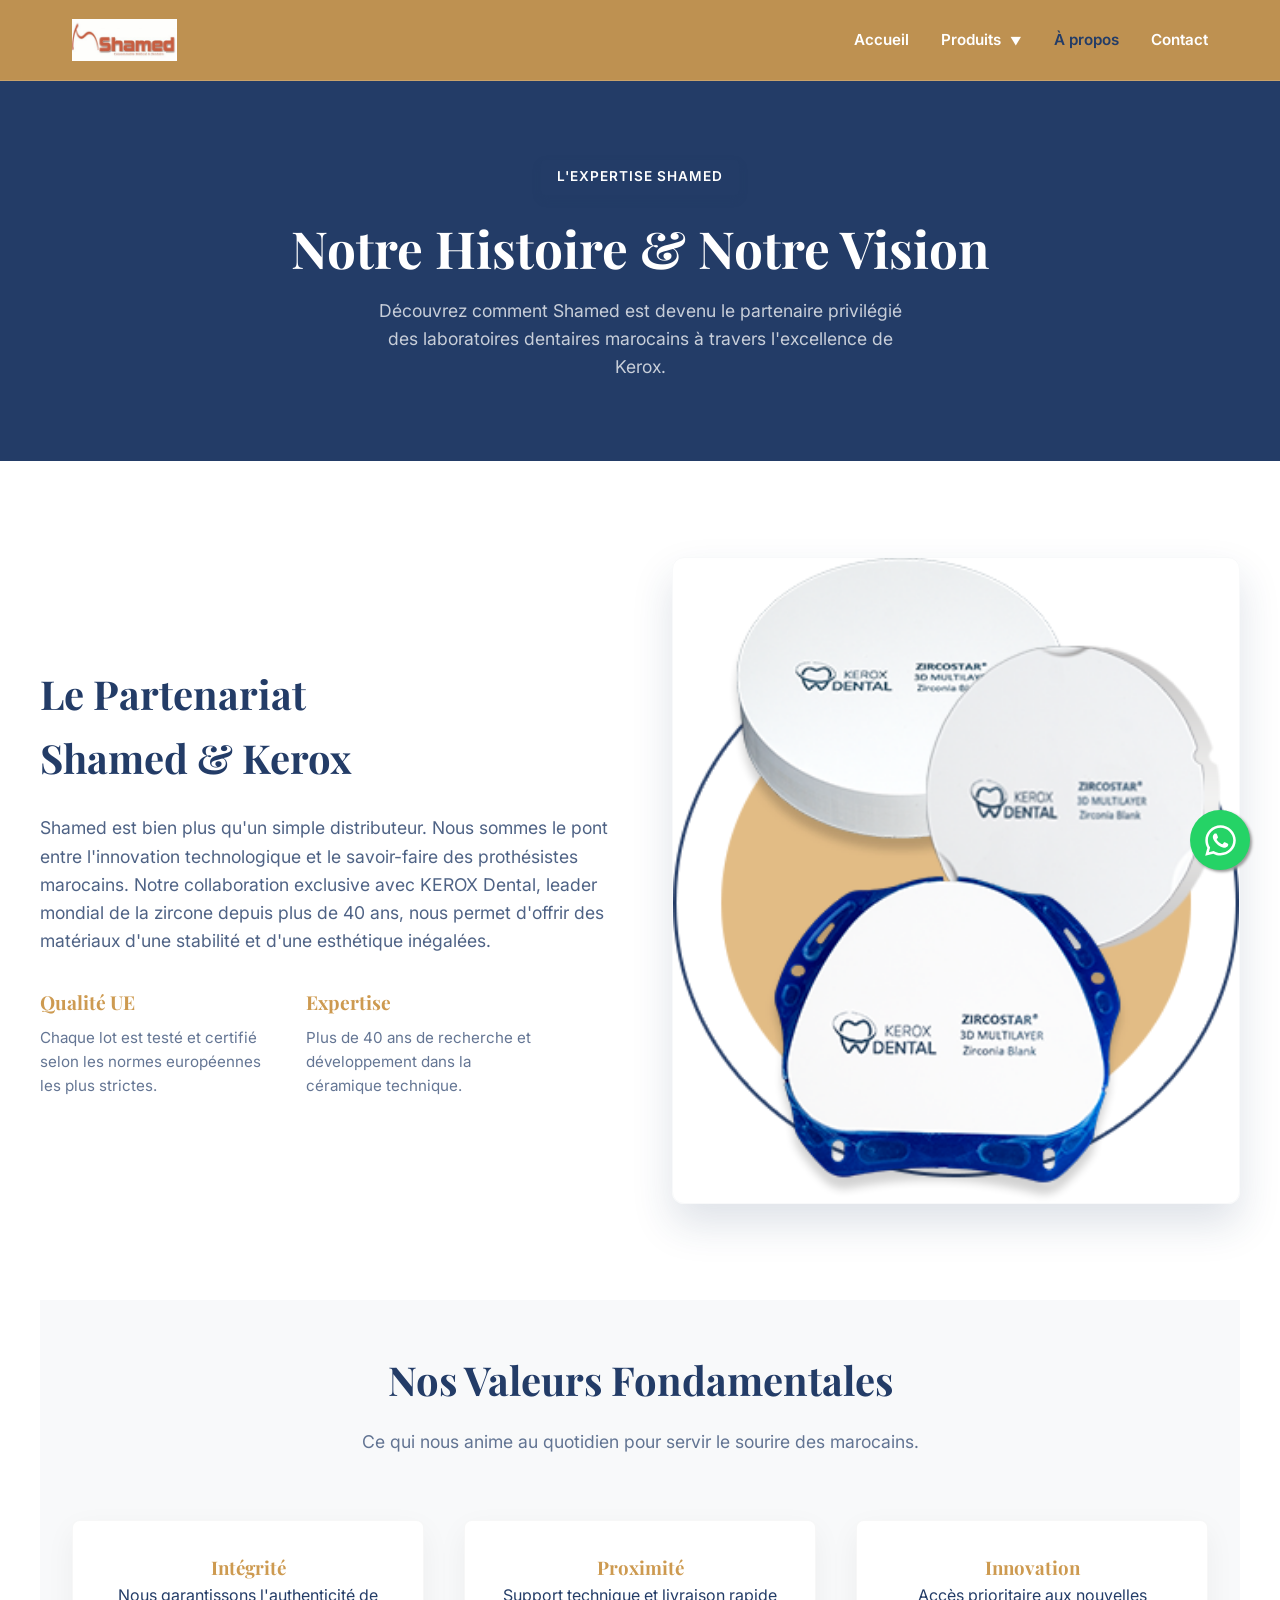
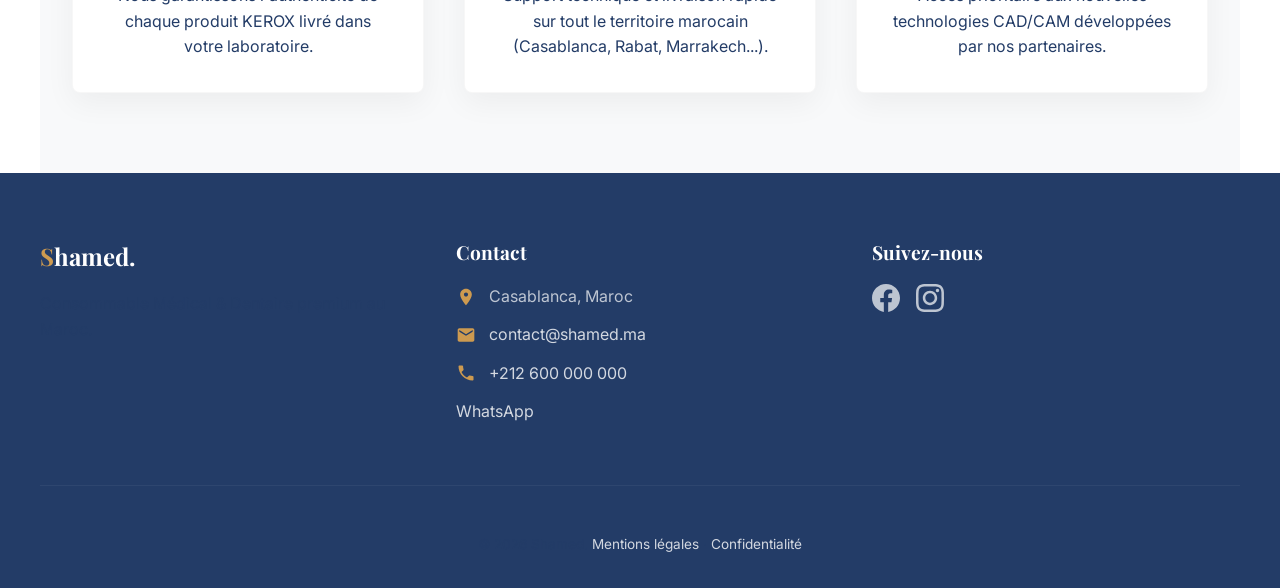
==== a-propos.html @ 5b457c2f "Utilise logoshamed.png et ajoute le logo" ====
<!DOCTYPE html>
<html lang="fr">
<head>
    <meta charset="UTF-8">
    <meta name="viewport" content="width=device-width, initial-scale=1.0">
    <title>À Propos | Shamed Maroc - Partenaire Kerox Dental</title>
    <meta name="description" content="Shamed, partenaire Kerox Dental au Maroc. Expertise en solutions dentaires premium, zircone Zircostar®, PMMA et résines 3D pour laboratoires.">
    <meta property="og:title" content="À propos | Shamed – Partenaire Kerox Dental Maroc">
    <meta property="og:description" content="Notre histoire, nos valeurs et notre partenariat avec Kerox. Qualité européenne pour les prothésistes marocains.">
    <meta property="og:type" content="website">
    <meta property="og:url" content="https://www.shamed.ma/a-propos.html">
    <meta property="og:locale" content="fr_MA">
    <link rel="preconnect" href="https://fonts.googleapis.com">
    <link rel="preconnect" href="https://fonts.gstatic.com" crossorigin>
    <link rel="stylesheet" href="styles.css">
    <link href="https://fonts.googleapis.com/css2?family=Inter:wght@300;400;500;600;700&family=Playfair+Display:wght@500;600;700&display=swap" rel="stylesheet">
</head>
<body>
    <a href="#main" class="skip-link">Aller au contenu</a>
    <!-- Navigation (Glasseffect) -->
    <nav id="navbar" class="glass-nav">
        <div class="nav-container">
            <div class="logo">
                <a href="index.html"><img src="images/logoshamed.png" alt="Shamed - Distributeur Kerox Dental Maroc" width="140" height="42" onerror="this.style.display='none';this.nextElementSibling.style.display='inline';"><span class="logo-fallback" style="display:none;"><span class="logo-accent">S</span>hamed.</span></a>
            </div>
            <ul class="nav-links">
                <li><a href="index.html">Accueil</a></li>
                <li class="nav-item">
                    <a href="index.html#produits">Produits <span class="dropdown-arrow">▼</span></a>
                    <div class="dropdown">
                        <a href="zircone.html">Zircone Kerox</a>
                        <a href="pmma.html">PMMA</a>
                        <a href="resine-3d.html">Résines 3D</a>
                        <a href="consommables.html">Consommables Divers</a>
                    </div>
                </li>
                <li><a href="a-propos.html" class="active">À propos</a></li>
                <li><a href="contact.html">Contact</a></li>
            </ul>
            <button class="nav-toggle" type="button" aria-label="Ouvrir le menu" aria-expanded="false">
                <span></span><span></span><span></span>
            </button>
        </div>
    </nav>
    <div class="mobile-menu" id="mobileMenu">
        <ul>
            <li><a href="index.html">Accueil</a></li>
            <li><a href="zircone.html">Zircone Kerox</a></li>
            <li><a href="pmma.html">PMMA</a></li>
            <li><a href="resine-3d.html">Résines 3D</a></li>
            <li><a href="consommables.html">Consommables Divers</a></li>
            <li><a href="a-propos.html">À propos</a></li>
            <li><a href="contact.html">Contact</a></li>
        </ul>
    </div>

    <!-- Page Hero -->
    <header id="main" class="page-hero">
        <div class="page-hero-content fade-in">
            <div class="subtitle-slogan">L'Expertise Shamed</div>
            <h1>Notre Histoire &amp; Notre Vision</h1>
            <p>Découvrez comment Shamed est devenu le partenaire privilégié des laboratoires dentaires marocains à travers l'excellence de Kerox.</p>
        </div>
    </header>

    <!-- Main About Content -->
    <section class="about-section" style="background-color: var(--clr-white); color: var(--clr-navy);">
        <div class="about-container fade-in">
            <div class="about-text">
                <h2 style="color: var(--clr-navy);">Le Partenariat <span style="white-space: nowrap;">Shamed &amp; Kerox</span></h2>
                <p style="color: var(--clr-navy); opacity: 0.8;">Shamed est bien plus qu'un simple distributeur. Nous sommes le pont entre l'innovation technologique et le savoir-faire des prothésistes marocains. Notre collaboration exclusive avec KEROX Dental, leader mondial de la zircone depuis plus de 40 ans, nous permet d'offrir des matériaux d'une stabilité et d'une esthétique inégalées.</p>
                <div class="stats-grid">
                    <div class="stat-item">
                        <h4 style="color: var(--clr-copper);">Qualité UE</h4>
                        <p style="color: var(--clr-navy); opacity: 0.7;">Chaque lot est testé et certifié selon les normes européennes les plus strictes.</p>
                    </div>
                    <div class="stat-item">
                        <h4 style="color: var(--clr-copper);">Expertise</h4>
                        <p style="color: var(--clr-navy); opacity: 0.7;">Plus de 40 ans de recherche et développement dans la céramique technique.</p>
                    </div>
                </div>
            </div>
            <img src="images/our-products-zirconia.png" alt="Laboratoire Kerox" class="about-image" loading="lazy">
        </div>
    </section>

    <!-- Company Values -->
    <section class="products-section" style="background-color: var(--clr-gray-light);">
        <div class="section-header fade-in">
            <h2>Nos Valeurs Fondamentales</h2>
            <p>Ce qui nous anime au quotidien pour servir le sourire des marocains.</p>
        </div>
        <div class="product-grid" style="grid-template-columns: repeat(auto-fit, minmax(280px, 1fr));">
            <div class="product-card fade-in" style="padding: 2rem; background: white; text-align: center;">
                <h3 style="color: var(--clr-copper);">Intégrité</h3>
                <p>Nous garantissons l'authenticité de chaque produit KEROX livré dans votre laboratoire.</p>
            </div>
            <div class="product-card fade-in delay-1" style="padding: 2rem; background: white; text-align: center;">
                <h3 style="color: var(--clr-copper);">Proximité</h3>
                <p>Support technique et livraison rapide sur tout le territoire marocain (Casablanca, Rabat, Marrakech...).</p>
            </div>
            <div class="product-card fade-in delay-2" style="padding: 2rem; background: white; text-align: center;">
                <h3 style="color: var(--clr-copper);">Innovation</h3>
                <p>Accès prioritaire aux nouvelles technologies CAD/CAM développées par nos partenaires.</p>
            </div>
        </div>
    </section>

    <!-- Floating WhatsApp -->
    <a href="https://wa.me/212600000000" class="whatsapp-float" target="_blank" aria-label="Contact WhatsApp">
        <svg class="whatsapp-icon" viewBox="0 0 448 512"><path d="M380.9 97.1C339 55.1 283.2 32 223.9 32c-122.4 0-222 99.6-222 222 0 39.1 10.2 77.3 29.6 111L0 480l117.7-30.9c32.4 17.7 68.9 27 106.1 27h.1c122.3 0 224.1-99.6 224.1-222 0-59.3-25.2-115-67.1-157zm-157 341.6c-33.2 0-65.7-8.9-94-25.7l-6.7-4-69.8 18.3L72 359.2l-4.4-7c-18.5-29.4-28.2-63.3-28.2-98.2 0-101.7 82.8-184.5 184.6-184.5 49.3 0 95.6 19.2 130.4 54.1 34.8 34.9 56.2 81.2 56.1 130.5 0 101.8-84.9 184.6-186.6 184.6zm101.2-138.2c-5.5-2.8-32.8-16.2-37.9-18-5.1-1.9-8.8-2.8-12.5 2.8-3.7 5.6-14.3 18-17.6 21.8-3.2 3.7-6.5 4.2-12 1.4-5.5-2.8-23.2-8.5-44.2-27.1-16.4-14.6-27.4-32.6-30.6-38.1-3.2-5.5-.3-8.5 2.5-11.2 2.5-2.5 5.5-6.5 8.3-9.7 2.8-3.2 3.7-5.5 5.5-9.2 1.9-3.7.9-6.9-.5-9.7-1.4-2.8-12.5-30.1-17.1-41.2-4.5-10.8-9.1-9.3-12.5-9.5-3.2-.2-6.9-.2-10.6-.2-3.7 0-9.7 1.4-14.8 6.9-5.1 5.6-19.4 19-19.4 46.3 0 27.3 19.9 53.7 22.6 57.4 2.8 3.7 39.1 59.7 94.8 83.8 13.2 5.8 23.5 9.2 31.5 11.8 13.3 4.2 25.4 3.6 35 2.2 10.7-1.6 32.8-13.4 37.4-26.4 4.6-13 4.6-24.1 3.2-26.4-1.3-2.5-5-3.9-10.5-6.6z"/></svg>
    </a>

    <!-- Footer -->
    <footer id="contact" class="footer">
        <div class="footer-container">
            <div class="footer-brand">
                <h2><span style="color:var(--clr-copper)">S</span>hamed.</h2>
                <p>Consommable Médical &amp; Dentaire premium au Maroc.</p>
            </div>
            <div class="footer-links">
                <h3>Contact</h3>
                <p><svg class="footer-icon" viewBox="0 0 24 24"><path d="M12 2C8.13 2 5 5.13 5 9c0 5.25 7 13 7 13s7-7.75 7-13c0-3.87-3.13-7-7-7zm0 9.5c-1.38 0-2.5-1.12-2.5-2.5s1.12-2.5 2.5-2.5 2.5 1.12 2.5 2.5-1.12 2.5-2.5 2.5z"/></svg> Casablanca, Maroc</p>
                <p><svg class="footer-icon" viewBox="0 0 24 24"><path d="M20 4H4c-1.1 0-1.99.9-1.99 2L2 18c0 1.1.9 2 2 2h16c1.1 0 2-.9 2-2V6c0-1.1-.9-2-2-2zm0 4l-8 5-8-5V6l8 5 8-5v2z"/></svg> <a href="mailto:contact@shamed.ma">contact@shamed.ma</a></p>
                <p><svg class="footer-icon" viewBox="0 0 24 24"><path d="M6.62 10.79c1.44 2.83 3.76 5.14 6.59 6.59l2.2-2.2c.27-.27.67-.36 1.02-.24 1.12.37 2.33.57 3.57.57.55 0 1 .45 1 1V20c0 .55-.45 1-1 1-9.39 0-17-7.61-17-17 0-.55.45-1 1-1h3.5c.55 0 1 .45 1 1 0 1.25.2 2.45.57 3.57.11.35.03.74-.25 1.02l-2.2 2.2z"/></svg> <a href="tel:+212600000000">+212 600 000 000</a></p>
                <p><a href="https://wa.me/212600000000" target="_blank" rel="noopener">WhatsApp</a></p>
            </div>
            <div class="footer-social">
                <h3>Suivez-nous</h3>
                <div class="social-links">
                    <a href="https://www.facebook.com/shamed.ma" target="_blank" rel="noopener noreferrer" aria-label="Facebook Shamed">
                        <svg class="social-icon" viewBox="0 0 24 24"><path d="M24 12.073c0-6.627-5.373-12-12-12s-12 5.373-12 12c0 5.99 4.388 10.954 10.125 11.854v-8.385H7.078v-3.47h3.047V9.43c0-3.007 1.792-4.669 4.533-4.669 1.312 0 2.686.235 2.686.235v2.953H15.83c-1.491 0-1.956.925-1.956 1.874v2.25h3.328l-.532 3.47h-2.796v8.385C19.612 23.027 24 18.062 24 12.073z"/></svg>
                    </a>
                    <a href="https://www.instagram.com/shamed.ma" target="_blank" rel="noopener noreferrer" aria-label="Instagram Shamed">
                        <svg class="social-icon" viewBox="0 0 24 24"><path d="M12 2.163c3.204 0 3.584.012 4.85.07 3.252.148 4.771 1.691 4.919 4.919.058 1.265.069 1.645.069 4.849 0 3.205-.012 3.584-.069 4.849-.149 3.225-1.664 4.771-4.919 4.919-1.266.058-1.644.07-4.85.07-3.204 0-3.584-.012-4.849-.07-3.26-.149-4.771-1.699-4.919-4.92-.058-1.265-.07-1.644-.07-4.849 0-3.204.013-3.583.07-4.849.149-3.227 1.664-4.771 4.919-4.919 1.266-.057 1.645-.069 4.849-.069zm0-2.163c-3.259 0-3.667.014-4.947.072-4.358.2-6.78 2.618-6.98 6.98-.059 1.281-.073 1.689-.073 4.948 0 3.259.014 3.668.072 4.948.2 4.358 2.618 6.78 6.98 6.98 1.281.058 1.689.072 4.948.072 3.259 0 3.668-.014 4.948-.072 4.354-.2 6.782-2.618 6.979-6.98.059-1.28.073-1.689.073-4.948 0-3.259-.014-3.667-.072-4.947-.196-4.354-2.617-6.78-6.979-6.98-1.281-.059-1.69-.073-4.949-.073zm0 5.838c-3.403 0-6.162 2.759-6.162 6.162s2.759 6.163 6.162 6.163 6.162-2.759 6.162-6.163c0-3.403-2.759-6.162-6.162-6.162zm0 10.162c-2.209 0-4-1.79-4-4 0-2.209 1.791-4 4-4s4 1.791 4 4c0 2.21-1.791 4-4 4zm6.406-11.845c-.796 0-1.441.645-1.441 1.44s.645 1.44 1.441 1.44c.795 0 1.439-.645 1.439-1.44s-.644-1.44-1.439-1.44z"/></svg>
                    </a>
                </div>
            </div>
        </div>
        <div class="footer-bottom">
            <p>&copy; 2026 Shamed. <a href="mentions-legales.html">Mentions légales</a> · <a href="politique-confidentialite.html">Confidentialité</a></p>
        </div>
    </footer>

    <script src="script.js"></script>
</body>
</html>
---- styles.css ----
/* ==================================
   CSS Variables & Theming
================================== */
:root {
    /* Colors - Premium Medical Palette */
    --clr-navy: #233C67;
    --clr-navy-light: var(--clr-navy);
    --clr-white: #FFFFFF;
    --clr-gray-light: #F8F9FA;
    --clr-gray: rgba(35, 60, 103, 0.6); /* Transparence de Navy */
    --clr-copper: #CD9A50;
    --clr-copper-hover: #B58444;

    /* Typography */
    --font-heading: 'Playfair Display', serif;
    --font-body: 'Inter', sans-serif;

    /* Transitions */
    --transition-smooth: all 0.3s cubic-bezier(0.25, 0.46, 0.45, 0.94);
}

/* ==================================
   Reset & Base
================================== */
* {
    margin: 0;
    padding: 0;
    box-sizing: border-box;
}

html {
    scroll-behavior: smooth;
}

body {
    font-family: var(--font-body);
    background-color: var(--clr-white);
    color: var(--clr-navy);
    line-height: 1.6;
    overflow-x: hidden;
}

h1, h2, h3, h4 {
    font-family: var(--font-heading);
    color: var(--clr-navy);
}

a {
    text-decoration: none;
    color: inherit;
}

/* Focus visible pour accessibilité clavier */
a:focus-visible,
button:focus-visible,
input:focus-visible,
textarea:focus-visible {
    outline: 2px solid var(--clr-copper);
    outline-offset: 2px;
}

/* Lien d'évitement (skip link) pour la navigation au clavier */
.skip-link {
    position: absolute;
    top: -100px;
    left: 1rem;
    padding: 0.5rem 1rem;
    background: var(--clr-navy);
    color: var(--clr-white);
    font-weight: 600;
    z-index: 10000;
    transition: top 0.2s;
}
.skip-link:focus {
    top: 1rem;
}

ul {
    list-style: none;
}

/* ==================================
   Typography Classes
================================== */
.subtitle {
    font-size: 0.9rem;
    font-weight: 600;
    text-transform: uppercase;
    letter-spacing: 2px;
    color: var(--clr-copper);
    display: block;
    margin-bottom: 1rem;
}

/* ==================================
   Buttons
================================== */
.btn-primary, .btn-secondary {
    display: inline-block;
    padding: 0.8rem 1.8rem;
    border-radius: 4px;
    font-weight: 500;
    font-size: 0.95rem;
    transition: var(--transition-smooth);
    cursor: pointer;
}

.btn-primary {
    background-color: var(--clr-copper);
    color: var(--clr-white);
    border: 2px solid var(--clr-copper);
}

.btn-primary:hover {
    background-color: var(--clr-copper-hover);
    border-color: var(--clr-copper-hover);
    transform: translateY(-2px);
    box-shadow: 0 4px 15px rgba(205, 154, 80, 0.3);
}

.btn-secondary {
    background-color: transparent;
    color: var(--clr-white);
    border: 2px solid var(--clr-white);
}

.btn-secondary:hover {
    background-color: var(--clr-white);
    color: var(--clr-navy);
    transform: translateY(-2px);
}

/* ==================================
   Navigation (Glassmorphism)
================================== */
.glass-nav {
    position: fixed;
    top: 0;
    left: 0;
    width: 100%;
    z-index: 1000;
    background: rgba(205, 154, 80, 0.92); /* Kerox Gold */
    backdrop-filter: blur(10px);
    -webkit-backdrop-filter: blur(10px);
    border-bottom: 1px solid rgba(255, 255, 255, 0.15);
    transition: var(--transition-smooth);
    padding: 1.2rem 0;
}

.glass-nav.scrolled {
    padding: 0.8rem 0;
    background: rgba(205, 154, 80, 0.98);
    box-shadow: 0 4px 20px rgba(35, 60, 103, 0.15);
}

.nav-container {
    max-width: 1200px;
    margin: 0 auto;
    padding: 0 2rem;
    display: flex;
    justify-content: space-between;
    align-items: center;
}

.logo {
    font-family: var(--font-heading);
    font-size: 1.8rem;
    font-weight: 700;
    color: var(--clr-white);
}

.logo a {
    display: flex;
    align-items: center;
    text-decoration: none;
    color: inherit;
}

.logo img {
    height: 42px;
    width: auto;
    object-fit: contain;
    display: block;
}

.logo-accent {
    color: var(--clr-white);
}

.logo .logo-fallback {
    font-family: var(--font-heading);
    font-size: 1.8rem;
    font-weight: 700;
}

.nav-links {
    display: flex;
    gap: 2rem;
}

.nav-links a {
    color: var(--clr-white);
    font-weight: 600;
    transition: var(--transition-smooth);
    font-size: 0.95rem;
}

.nav-links a:hover, .nav-links a.active {
    color: var(--clr-navy);
}

/* Dropdown */
.nav-item {
    position: relative;
}

.dropdown {
    display: none;
    position: absolute;
    top: 100%;
    left: 50%;
    transform: translateX(-50%);
    background: var(--clr-white);
    border: 1px solid var(--clr-gray-light);
    border-radius: 0 0 8px 8px;
    box-shadow: 0 10px 30px rgba(35, 60, 103, 0.12);
    min-width: 180px;
    overflow: hidden;
    z-index: 999;
    padding-top: 0.5rem;
    animation: dropdownFade 0.3s ease;
}

@keyframes dropdownFade {
    from { opacity: 0; transform: translateX(-50%) translateY(-10px); }
    to { opacity: 1; transform: translateX(-50%) translateY(0); }
}

.nav-item:hover .dropdown,
.nav-item.is-open .dropdown {
    display: block;
}

.dropdown a {
    display: block;
    padding: 0.7rem 1.2rem;
    color: var(--clr-navy) !important;
    font-weight: 500;
    font-size: 0.9rem;
    transition: var(--transition-smooth);
    border-bottom: 1px solid var(--clr-gray-light);
}

.dropdown a:last-child {
    border-bottom: none;
}

.dropdown a:hover,
.dropdown a.active {
    background-color: var(--clr-copper);
    color: var(--clr-white) !important;
}

.dropdown-arrow {
    font-size: 0.7rem;
    margin-left: 0.3rem;
    display: inline-block;
    transition: transform 0.3s;
}

.nav-item:hover .dropdown-arrow,
.nav-item.is-open .dropdown-arrow {
    transform: rotate(180deg);
}

/* ==================================
   Hero Section
================================== */
.hero-section {
    position: relative;
    min-height: auto;
    background-color: var(--clr-white);
    display: flex;
    align-items: center;
    padding: 7rem 2rem 4rem;
    overflow: hidden;
}

.hero-content {
    max-width: 1200px;
    margin: 0 auto;
    width: 100%;
    position: relative;
    z-index: 2;
    padding-top: 0;
}

.hero-content h1 {
    font-size: clamp(3rem, 5vw, 4.5rem);
    color: var(--clr-navy);
    line-height: 1.1;
    margin-bottom: 1.5rem;
}

.hero-content p {
    font-size: 1.1rem;
    color: var(--clr-navy);
    opacity: 0.8;
    max-width: 500px;
    margin-bottom: 2.5rem;
}

.hero-actions {
    display: flex;
    gap: 1rem;
}

/* Decorative background shape */
.hero-shape {
    position: absolute;
    right: -5%;
    top: 50%;
    transform: translateY(-50%);
    width: 400px;
    height: 400px;
    background: radial-gradient(circle, rgba(205,154,80,0.08) 0%, rgba(255,255,255,0) 70%);
    border-radius: 50%;
    z-index: 1;
}

/* ==================================
   Products Section
================================== */
.products-section {
    padding: 3rem 2rem 5rem;
    max-width: 1200px;
    margin: 0 auto;
}

.section-header {
    text-align: center;
    margin-bottom: 4rem;
}

.section-header h2 {
    font-size: 2.5rem;
    margin-bottom: 1rem;
}

.section-header p {
    color: var(--clr-navy); opacity: 0.7;
    font-size: 1.1rem;
}

.product-grid {
    display: grid;
    grid-template-columns: repeat(auto-fit, minmax(300px, 1fr));
    gap: 2.5rem;
}

.product-card {
    background: var(--clr-white);
    border-radius: 8px;
    overflow: hidden;
    box-shadow: 0 10px 30px rgba(0,0,0,0.05);
    transition: var(--transition-smooth);
    border: 1px solid rgba(0,0,0,0.03);
}

.product-card:hover {
    transform: translateY(-10px);
    box-shadow: 0 20px 40px rgba(35, 60, 103, 0.15);
    background-color: var(--clr-copper);
    border-color: var(--clr-copper);
}

.product-card:hover h3, .product-card:hover p {
    color: var(--clr-navy);
    opacity: 1;
}

.card-image {
    height: 220px;
    background-color: var(--clr-gray-light);
    position: relative;
    overflow: hidden;
}

.card-image.zircone { background: var(--clr-gray-light); }
.card-image.pmma { background: var(--clr-gray-light); }
.card-image.equipement { background: var(--clr-gray-light); }

.card-content {
    padding: 2rem;
}

.card-content h3 {
    font-size: 1.4rem;
    margin-bottom: 1rem;
}

.card-content p {
    color: var(--clr-navy); opacity: 0.8;
    margin-bottom: 1.5rem;
    font-size: 0.95rem;
}

.link-btn {
    color: var(--clr-navy);
    font-weight: 600;
    font-size: 0.9rem;
    display: inline-flex;
    align-items: center;
    gap: 0.5rem;
    border-bottom: 2px solid transparent;
    transition: var(--transition-smooth);
}

.link-btn span {
    color: var(--clr-copper);
    transition: var(--transition-smooth);
}

.link-btn:hover {
    color: var(--clr-copper);
}

.link-btn:hover span {
    transform: translateX(5px);
}

/* ==================================
   Gamme Zircone Section
================================== */
.zirconia-detail-section {
    padding: 4rem 2rem 6rem;
    max-width: 1200px;
    margin: 0 auto;
}

.zirconia-grid {
    display: grid;
    grid-template-columns: repeat(auto-fit, minmax(300px, 1fr));
    gap: 2rem;
}

.zirc-card {
    background: var(--clr-white);
    border: 1px solid var(--clr-gray-light);
    border-radius: 8px;
    padding: 2.5rem 2rem;
    position: relative;
    transition: var(--transition-smooth);
}

.zirc-card:hover {
    transform: translateY(-8px);
    box-shadow: 0 15px 35px rgba(35, 60, 103, 0.15);
    background-color: var(--clr-copper);
    border-color: var(--clr-copper);
}

.zirc-card:hover h3, .zirc-card:hover p, .zirc-card:hover p strong, .zirc-card-premium:hover p, .zirc-card-premium:hover p strong {
    color: var(--clr-navy);
    opacity: 1;
}

.zirc-card:hover .tag {
    background-color: rgba(255, 255, 255, 0.3);
    color: var(--clr-navy);
}

.subtitle-slogan {
    display: inline-block;
    background-color: var(--clr-navy);
    color: var(--clr-white);
    padding: 0.4rem 1rem;
    border-radius: 4px;
    font-size: 0.85rem;
    font-weight: 600;
    text-transform: uppercase;
    letter-spacing: 1px;
    margin-bottom: 1.5rem;
    box-shadow: 0 4px 10px rgba(35, 60, 103, 0.15);
}

.zirc-badge {
    position: absolute;
    top: -12px;
    right: 20px;
    background: linear-gradient(135deg, var(--clr-copper), #b85f2c);
    color: var(--clr-white);
    padding: 0.3rem 1rem;
    font-size: 0.8rem;
    font-weight: 600;
    border-radius: 20px;
    box-shadow: 0 4px 10px rgba(205, 154, 80, 0.3);
}

.zirc-img {
    width: 100%;
    max-width: 220px;
    height: auto;
    display: block;
    margin: 0 auto 1.5rem auto;
    filter: drop-shadow(0 8px 15px rgba(0,0,0,0.08));
    transition: transform 0.4s ease;
}

.zirc-card:hover .zirc-img {
    transform: scale(1.05) translateY(-5px);
}

/* ==================================
   Premium Card (3DML) Style
================================== */
.zirc-card-premium {
    background-color: var(--clr-white);
    border: 2px solid var(--clr-copper);
    color: var(--clr-navy);
}

.zirc-card-premium h3 {
    color: var(--clr-navy);
}

.zirc-card-premium p {
    color: var(--clr-navy);
    opacity: 0.8;
}

.zirc-card-premium p strong {
    color: var(--clr-copper);
}

.zirc-card-premium .tag {
    background-color: rgba(205, 154, 80, 0.1);
    color: var(--clr-copper);
}

.zirc-card-premium:hover {
    box-shadow: 0 15px 35px rgba(35, 60, 103, 0.15);
    border-color: var(--clr-copper);
}

.zirc-card h3 {
    font-size: 1.4rem;
    margin-bottom: 0.8rem;
}

.zirc-card p {
    font-size: 0.95rem;
    color: var(--clr-navy); opacity: 0.8;
    margin-bottom: 1.5rem;
}

.zirc-card p strong {
    color: var(--clr-copper);
    display: block;
    margin-bottom: 0.2rem;
    font-size: 0.9rem;
}

.zirc-specs p {
    margin-bottom: 1rem;
}

.zirc-specs ul {
    list-style: none;
    margin-bottom: 1.5rem;
}

.zirc-specs li {
    font-size: 0.85rem;
    color: var(--clr-navy);
    opacity: 0.9;
    margin-bottom: 0.4rem;
    padding-left: 1.2rem;
    position: relative;
    line-height: 1.4;
}

.zirc-specs li::before {
    content: "•";
    color: var(--clr-copper);
    position: absolute;
    left: 0;
    font-size: 1.2rem;
    font-weight: bold;
    top: -3px;
    transition: color 0.3s;
}

.zirc-card:hover .zirc-specs li::before, .zirc-card-premium:hover .zirc-specs li::before {
    color: var(--clr-white);
}

.zirc-tags {
    display: flex;
    gap: 0.5rem;
    flex-wrap: wrap;
}

.tag {
    background-color: var(--clr-gray-light);
    color: var(--clr-navy-light);
    padding: 0.3rem 0.8rem;
    border-radius: 4px;
    font-size: 0.8rem;
    font-weight: 600;
}

/* ==================================
   About Section
================================== */
.about-section {
    background-color: var(--clr-navy-light);
    color: var(--clr-white);
    padding: 6rem 2rem;
}

.about-container {
    max-width: 1200px;
    margin: 0 auto;
    display: grid;
    grid-template-columns: repeat(auto-fit, minmax(400px, 1fr));
    gap: 4rem;
    align-items: center;
}

.about-image {
    width: 100%;
    height: auto;
    border-radius: 12px;
    box-shadow: 0 20px 40px rgba(35, 60, 103, 0.15);
    border: 1px solid var(--clr-gray-light);
}

.about-text h2 {
    color: var(--clr-white);
    font-size: 2.5rem;
    margin-bottom: 1.5rem;
}

.about-text p {
    color: rgba(255, 255, 255, 0.85); /* Plus lisible sur fond marine */
    font-size: 1.1rem;
    max-width: 600px;
    margin-bottom: 2rem;
}

.stats-grid {
    display: grid;
    grid-template-columns: repeat(2, 1fr);
    gap: 2rem;
    max-width: 500px;
}

.stat-item h4 {
    color: var(--clr-copper);
    font-size: 1.2rem;
    margin-bottom: 0.5rem;
}

.stat-item p {
    font-size: 0.95rem;
    color: rgba(255, 255, 255, 0.7);
    margin-bottom: 0;
}

/* ==================================
   CTA Section
================================== */
.cta-section {
    padding: 6rem 2rem;
    background-color: var(--clr-navy);
    color: var(--clr-white);
    text-align: center;
}

.cta-content {
    max-width: 800px;
    margin: 0 auto;
}

.cta-content h2 {
    color: var(--clr-white);
    font-size: 2.5rem;
    margin-bottom: 1.5rem;
}

.cta-content p {
    color: rgba(255, 255, 255, 0.8);
    font-size: 1.2rem;
    margin-bottom: 2.5rem;
}

/* ==================================
   Footer
================================== */
.footer {
    background-color: var(--clr-navy);
    padding: 4rem 2rem 2rem;
    color: var(--clr-gray);
}

.footer-container {
    max-width: 1200px;
    margin: 0 auto;
    display: grid;
    grid-template-columns: repeat(auto-fit, minmax(250px, 1fr));
    gap: 3rem;
    margin-bottom: 3rem;
    border-bottom: 1px solid rgba(255,255,255,0.05);
    padding-bottom: 3rem;
}

.footer-links p {
    display: flex;
    align-items: center;
    gap: 0.8rem;
    margin-bottom: 0.8rem;
    color: rgba(255, 255, 255, 0.7);
}

.footer-links a,
.footer-bottom a {
    color: rgba(255, 255, 255, 0.8);
    transition: color 0.2s;
}
.footer-links a:hover,
.footer-bottom a:hover {
    color: var(--clr-copper);
}

.footer-icon {
    width: 20px;
    height: 20px;
    fill: var(--clr-copper);
}

.footer-brand h2 {
    color: var(--clr-white);
    margin-bottom: 1rem;
}

.footer-links h3,
.footer-social h3 {
    color: var(--clr-white);
    margin-bottom: 1rem;
    font-size: 1.2rem;
}

.footer-social .social-links {
    display: flex;
    gap: 1rem;
}

.footer-social .social-icon {
    width: 28px;
    height: 28px;
    fill: rgba(255, 255, 255, 0.7);
    transition: fill 0.2s;
}

.footer-social a:hover .social-icon {
    fill: var(--clr-copper);
}

.footer-bottom {
    text-align: center;
    font-size: 0.85rem;
}

/* ==================================
   Page Hero (sous-pages)
================================== */
.page-hero {
    background-color: var(--clr-navy);
    padding: 10rem 2rem 5rem;
    text-align: center;
}

.page-hero-content {
    max-width: 700px;
    margin: 0 auto;
}

.page-hero h1 {
    font-size: clamp(2.2rem, 4vw, 3.5rem);
    color: var(--clr-white);
    line-height: 1.15;
    margin-bottom: 1.2rem;
}

.page-hero p {
    font-size: 1.1rem;
    color: rgba(255,255,255,0.75);
    max-width: 550px;
    margin: 0 auto;
}

.page-hero .subtitle-slogan {
    margin: 0 auto 1.5rem auto;
    display: inline-block;
}

/* ==================================
   CTA Section
================================== */
.cta-section {
    background-color: var(--clr-navy);
    padding: 5rem 2rem;
    text-align: center;
}

.cta-content {
    max-width: 600px;
    margin: 0 auto;
}

.cta-content h2 {
    color: var(--clr-white);
    font-size: 2rem;
    margin-bottom: 1rem;
}

.cta-content p {
    color: rgba(255,255,255,0.75);
    margin-bottom: 2rem;
    font-size: 1rem;
}

/* ==================================
   Animations
================================== */
.fade-in {
    opacity: 0;
    transform: translateY(20px);
    transition: opacity 0.6s ease-out, transform 0.6s ease-out;
}

.fade-in.appear {
    opacity: 1;
    transform: translateY(0);
}

.delay-1 { transition-delay: 0.2s; }
.delay-2 { transition-delay: 0.4s; }

/* Floating WhatsApp */
.whatsapp-float {
    position: fixed;
    bottom: 30px;
    right: 30px;
    width: 60px;
    height: 60px;
    background-color: #25d366;
    color: #FFF;
    border-radius: 50px;
    text-align: center;
    font-size: 30px;
    box-shadow: 2px 2px 3px #999;
    z-index: 1000;
    display: flex;
    align-items: center;
    justify-content: center;
    transition: transform 0.3s ease;
}

.whatsapp-float:hover {
    transform: scale(1.1);
    color: #FFF;
}

.whatsapp-icon {
    width: 35px;
    height: 35px;
    fill: white;
}

/* ==================================
   Mobile Menu (Hamburger)
================================== */
.nav-toggle {
    display: none;
    flex-direction: column;
    justify-content: center;
    gap: 5px;
    width: 40px;
    height: 40px;
    padding: 8px;
    background: transparent;
    border: none;
    cursor: pointer;
    color: var(--clr-white);
    z-index: 1001;
    transition: var(--transition-smooth);
}

.nav-toggle span {
    display: block;
    width: 24px;
    height: 2px;
    background: currentColor;
    border-radius: 2px;
    transition: var(--transition-smooth);
}

.nav-toggle[aria-expanded="true"] span:nth-child(1) {
    transform: translateY(7px) rotate(45deg);
}

.nav-toggle[aria-expanded="true"] span:nth-child(2) {
    opacity: 0;
}

.nav-toggle[aria-expanded="true"] span:nth-child(3) {
    transform: translateY(-7px) rotate(-45deg);
}

.mobile-menu {
    display: none;
    position: fixed;
    top: 0;
    left: 0;
    right: 0;
    bottom: 0;
    background: rgba(35, 60, 103, 0.98);
    z-index: 999;
    padding: 5rem 2rem 2rem;
    overflow-y: auto;
    opacity: 0;
    visibility: hidden;
    transition: opacity 0.3s ease, visibility 0.3s ease;
    pointer-events: none;
}

.mobile-menu.is-open {
    display: block;
    opacity: 1;
    visibility: visible;
    pointer-events: auto;
}

.mobile-menu ul {
    display: flex;
    flex-direction: column;
    gap: 0.5rem;
}

.mobile-menu a {
    display: block;
    padding: 1rem 0;
    font-size: 1.1rem;
    font-weight: 600;
    color: var(--clr-white);
    border-bottom: 1px solid rgba(255, 255, 255, 0.1);
    transition: color 0.2s;
}

.mobile-menu a:hover {
    color: var(--clr-copper);
}

/* Responsive */
@media (max-width: 768px) {
    .nav-links { display: none; }
    .nav-toggle { display: flex; }
    .hero-actions { flex-direction: column; }
    .hero-content h1 { font-size: 2.5rem; }
    .about-container { grid-template-columns: 1fr; }
}

/* --- Matrice de Performance Originale Shamed --- */
.matrix-section { padding: 8rem 2rem; background: var(--clr-gray-light); }
.matrix-grid { display: grid; grid-template-columns: repeat(auto-fit, minmax(320px, 1fr)); gap: 2rem; max-width: 1300px; margin: 0 auto; }

.matrix-card { 
    background: white; padding: 2.5rem; border-radius: 20px; 
    border: 1px solid rgba(35, 60, 103, 0.05); 
    box-shadow: 0 10px 30px rgba(0,0,0,0.03);
    transition: all 0.4s cubic-bezier(0.175, 0.885, 0.32, 1.275);
    position: relative; /* On retire overflow:hidden pour voir le badge */
}

.matrix-card:hover { transform: translateY(-10px); box-shadow: 0 30px 60px rgba(35, 60, 103, 0.12); }
.matrix-card.featured { border: 2px solid var(--clr-copper); }

.matrix-card h3 { font-size: 1.8rem; margin-bottom: 1.5rem; display: flex; align-items: center; justify-content: space-between; font-family: var(--font-heading); color: var(--clr-navy); }

.performance-metric { margin-bottom: 1.5rem; }
.metric-label { font-size: 0.8rem; text-transform: uppercase; font-weight: 600; color: var(--clr-navy); opacity: 0.6; display: flex; justify-content: space-between; margin-bottom: 0.5rem; }

/* Jauge visuelle (Barre de chargement premium) */
.gauge-bar { width: 100%; height: 6px; background: #eee; border-radius: 10px; overflow: hidden; }
.gauge-fill { height: 100%; border-radius: 10px; transition: width 1s ease-out; }
.fill-copper { background: linear-gradient(90deg, var(--clr-copper), #b85f2c); }
.fill-navy { background: var(--clr-navy); }

.indications-list { font-size: 0.9rem; margin: 1.5rem 0; color: var(--clr-navy); opacity: 0.8; height: 3.6rem; overflow: hidden; line-height: 1.4; }

.btn-matrix-pdf { 
    display: block; 
    text-align: center; 
    background-color: var(--clr-navy);
    color: white !important; 
    padding: 1rem; 
    border-radius: 8px; 
    font-weight: 700; 
    text-transform: uppercase;
    font-size: 0.8rem;
    letter-spacing: 1px;
    text-decoration: none; 
    transition: all 0.3s ease;
    border: none;
    box-shadow: 0 4px 15px rgba(35, 60, 103, 0.2);
    display: flex;
    align-items: center;
    justify-content: center;
    gap: 8px;
}

.btn-matrix-pdf:hover { 
    background-color: var(--clr-copper); 
    transform: translateY(-3px);
    box-shadow: 0 8px 25px rgba(205, 154, 80, 0.4);
}
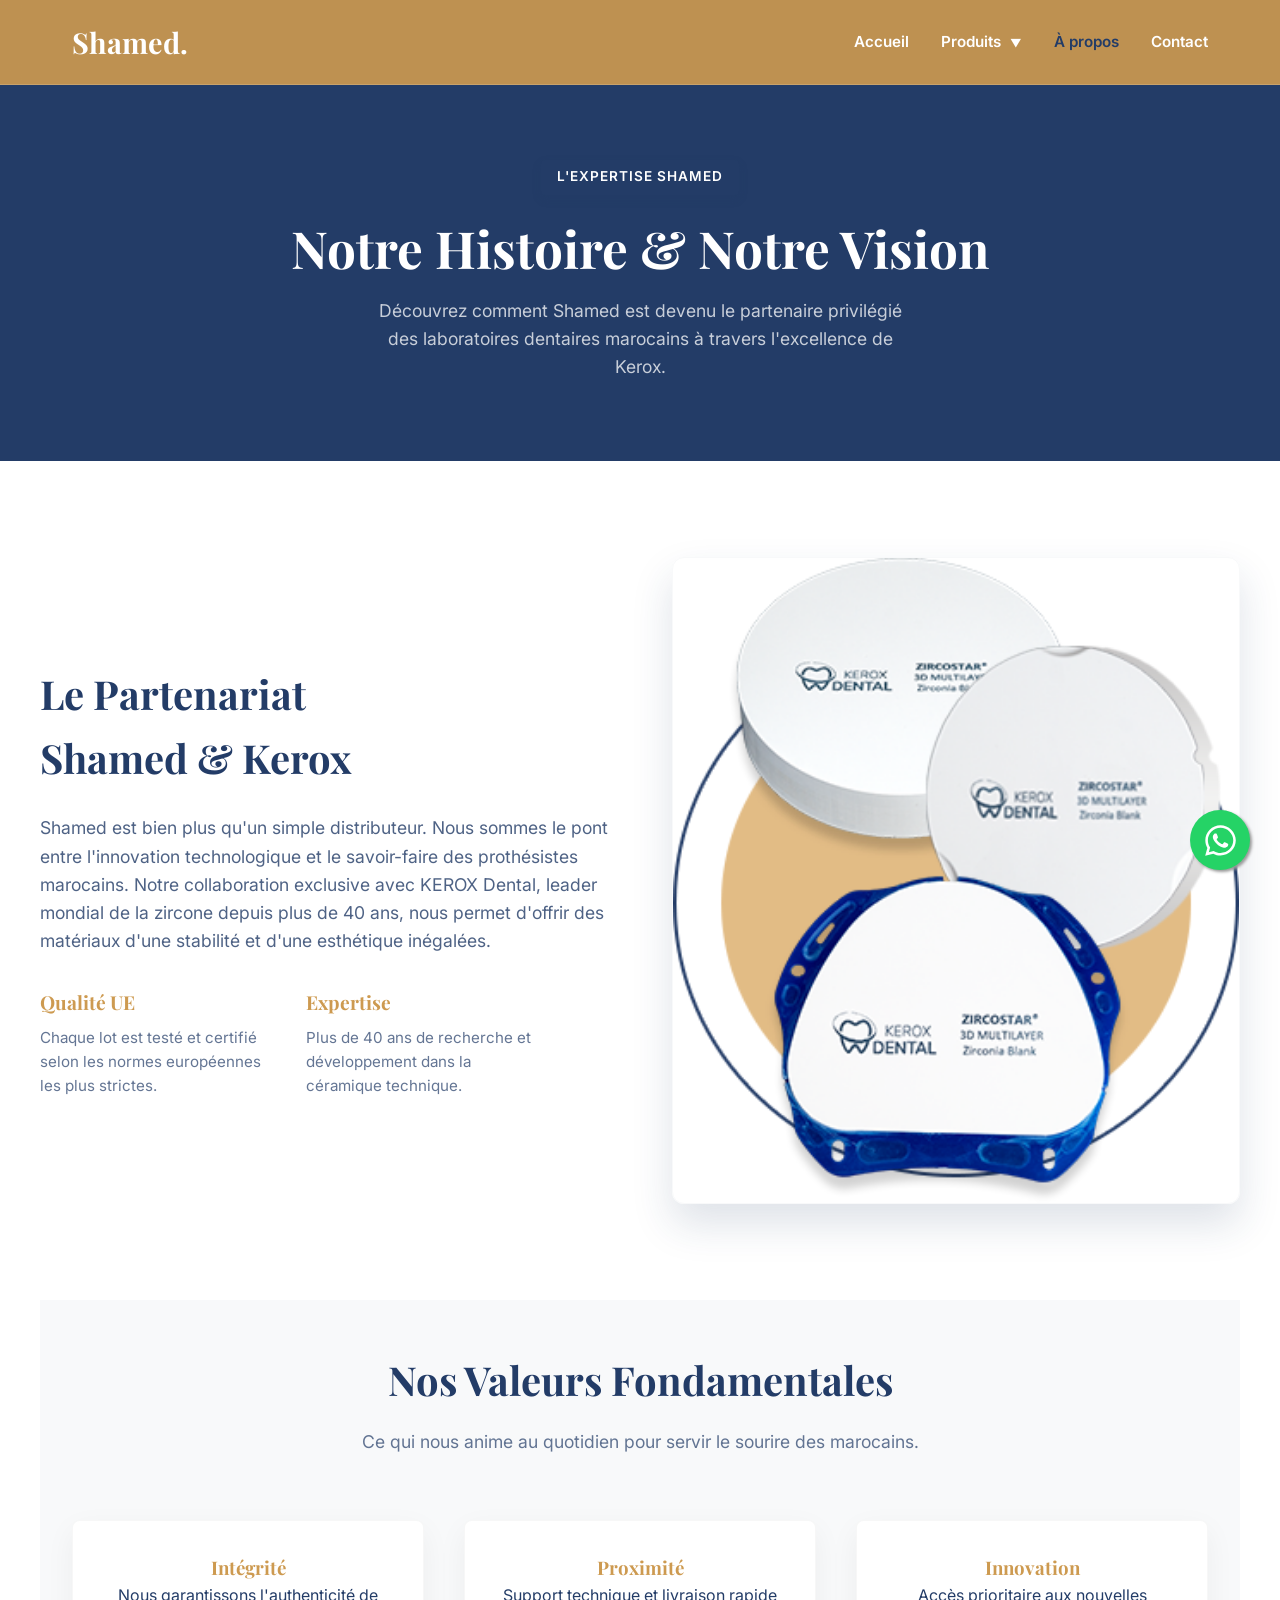
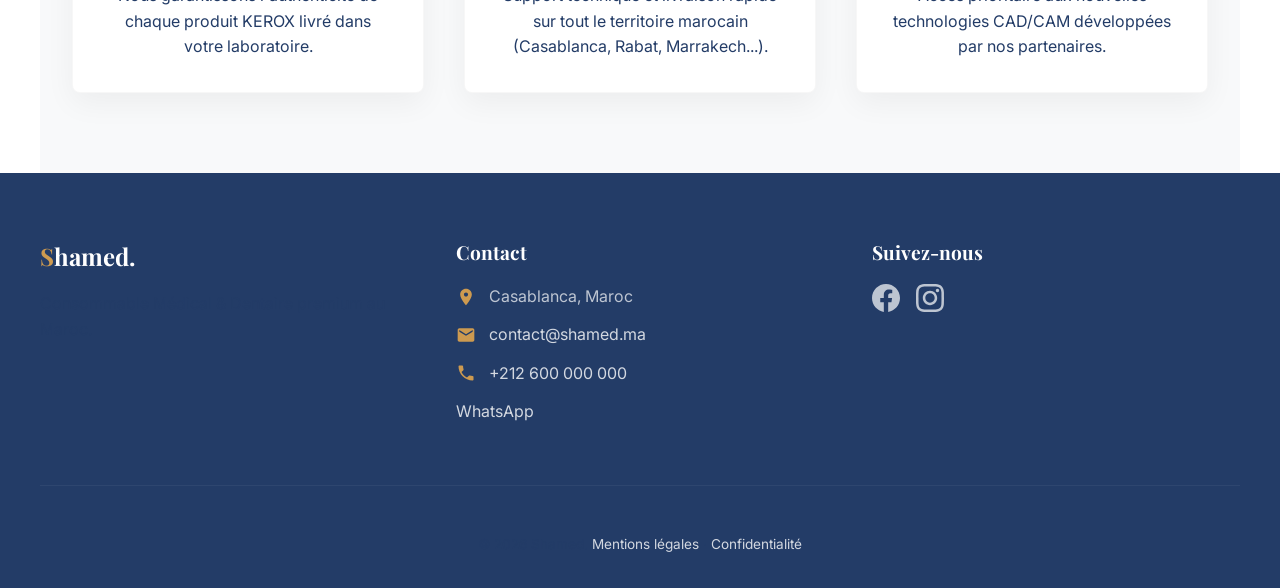
==== commit 5144723c: "Desactive logo, revient au texte Shamed. Ajoute PROMPT_LOGO_SHAMED.md Made-with: Cursor" ====
--- a/a-propos.html
+++ b/a-propos.html
@@ -21,7 +21,7 @@
     <nav id="navbar" class="glass-nav">
         <div class="nav-container">
             <div class="logo">
-                <a href="index.html"><img src="images/logoshamed.png" alt="Shamed - Distributeur Kerox Dental Maroc" width="140" height="42" onerror="this.style.display='none';this.nextElementSibling.style.display='inline';"><span class="logo-fallback" style="display:none;"><span class="logo-accent">S</span>hamed.</span></a>
+                <a href="index.html"><span class="logo-accent">S</span>hamed.</a>
             </div>
             <ul class="nav-links">
                 <li><a href="index.html">Accueil</a></li>
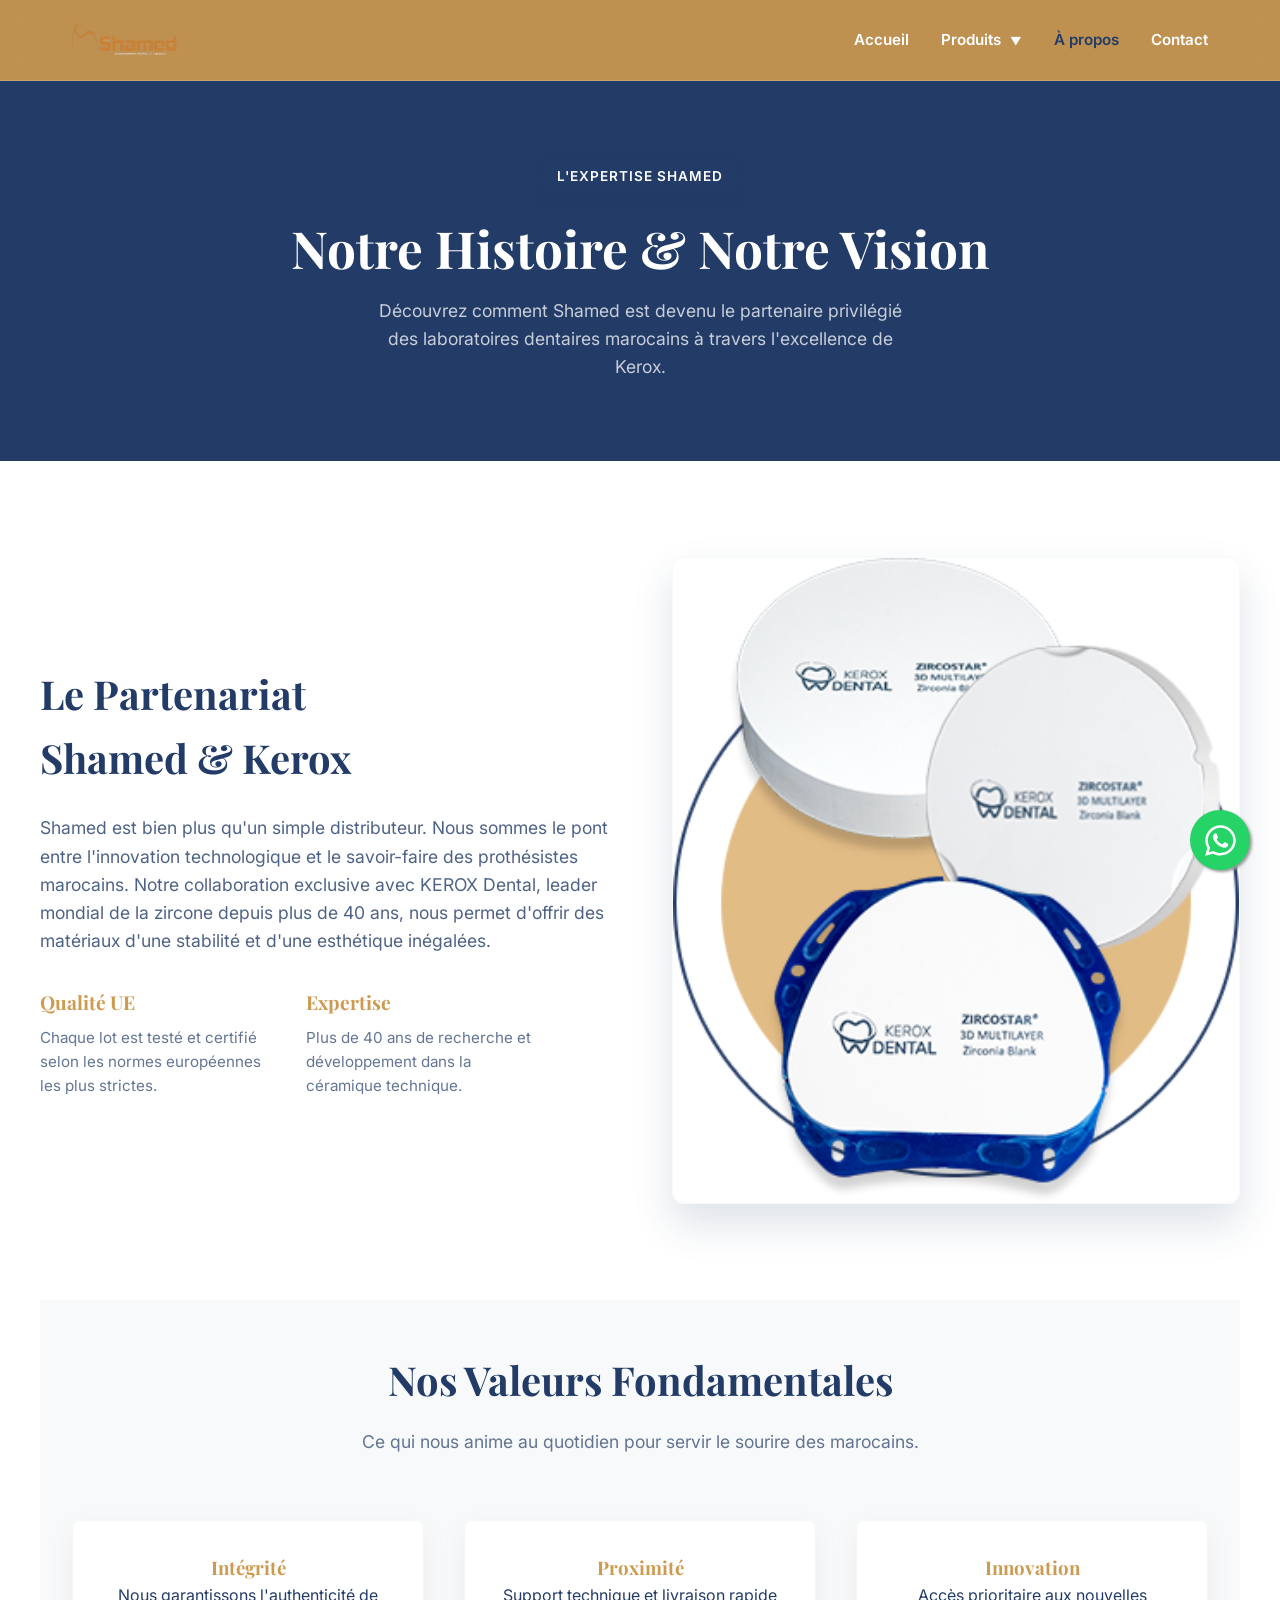
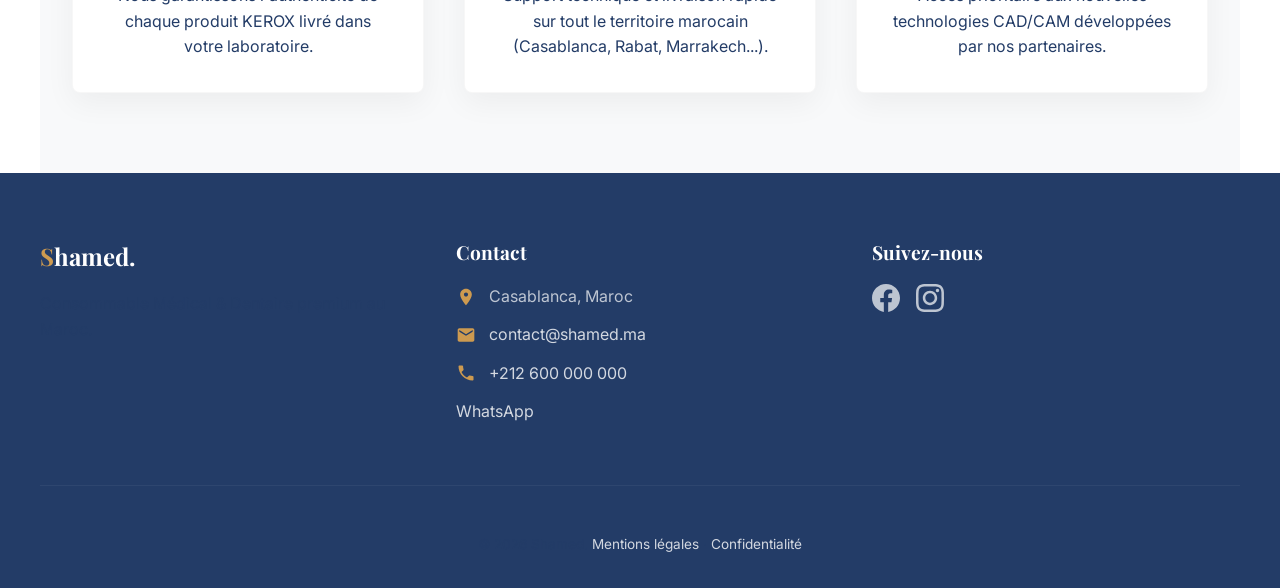
==== commit 340c8c87: "Logo nav: logocuivre_shamed-removebg.png Made-with: Cursor" ====
--- a/a-propos.html
+++ b/a-propos.html
@@ -21,7 +21,7 @@
     <nav id="navbar" class="glass-nav">
         <div class="nav-container">
             <div class="logo">
-                <a href="index.html"><span class="logo-accent">S</span>hamed.</a>
+                <a href="index.html"><img src="images/logocuivre_shamed-removebg.png" alt="Shamed - Distributeur Kerox Dental Maroc" width="140" height="42" onerror="this.style.display='none';this.nextElementSibling.style.display='inline';"><span class="logo-fallback" style="display:none;"><span class="logo-accent">S</span>hamed.</span></a>
             </div>
             <ul class="nav-links">
                 <li><a href="index.html">Accueil</a></li>
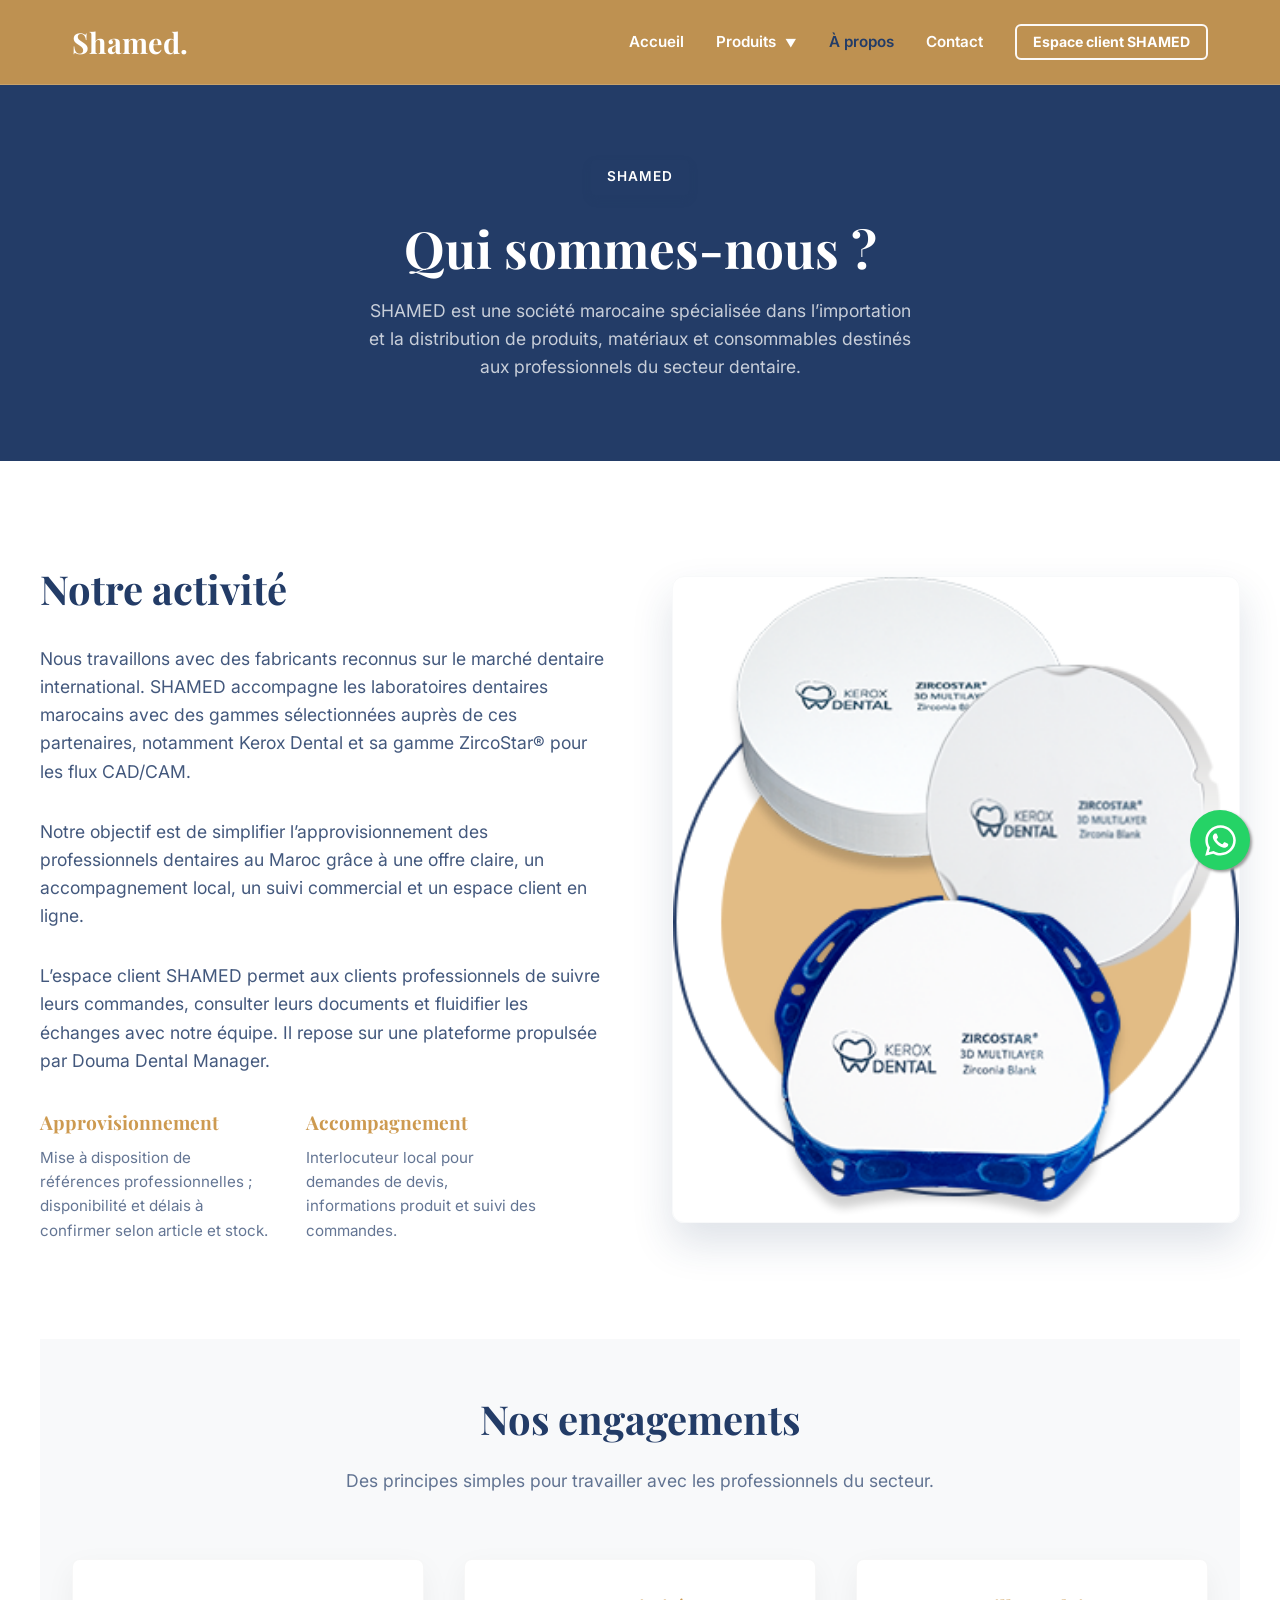
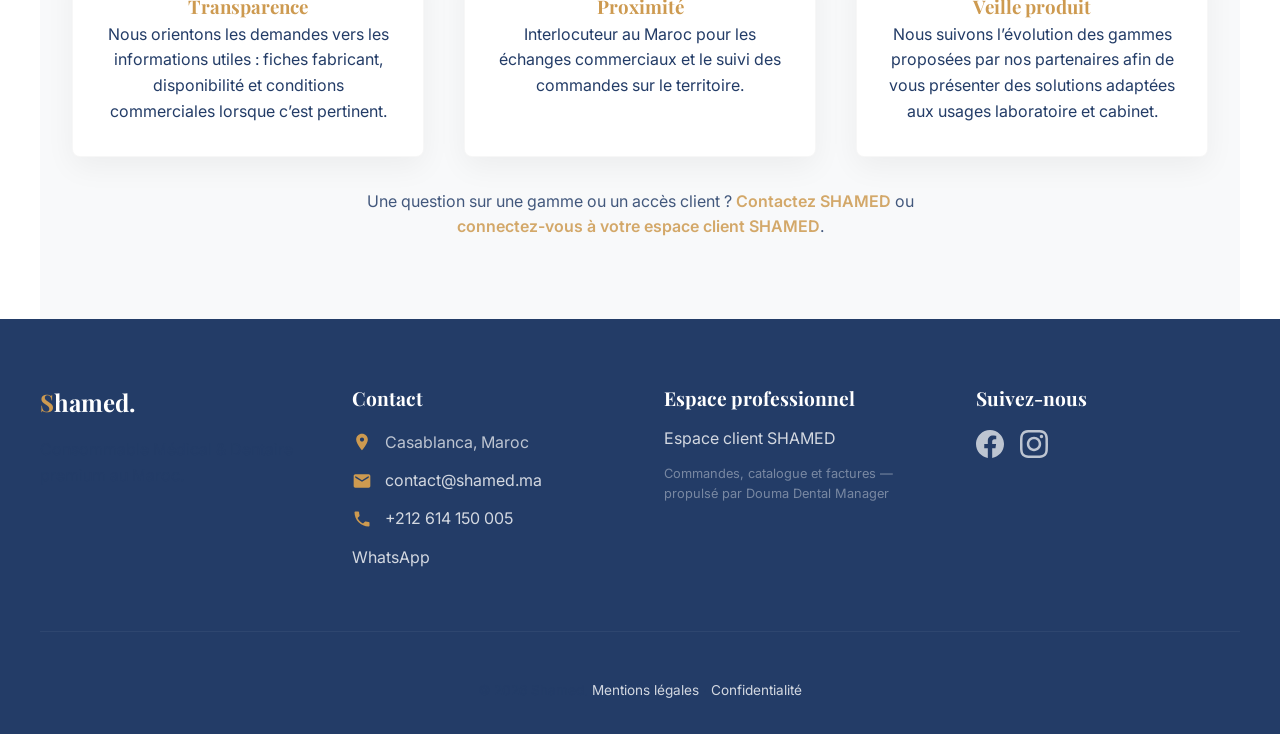
==== commit b082b1ce: "Improve SHAMED site content, legal pages, and footer consistency" ====
--- a/a-propos.html
+++ b/a-propos.html
@@ -3,10 +3,10 @@
 <head>
     <meta charset="UTF-8">
     <meta name="viewport" content="width=device-width, initial-scale=1.0">
-    <title>À Propos | Shamed Maroc - Partenaire Kerox Dental</title>
-    <meta name="description" content="Shamed, partenaire Kerox Dental au Maroc. Expertise en solutions dentaires premium, zircone Zircostar®, PMMA et résines 3D pour laboratoires.">
-    <meta property="og:title" content="À propos | Shamed – Partenaire Kerox Dental Maroc">
-    <meta property="og:description" content="Notre histoire, nos valeurs et notre partenariat avec Kerox. Qualité européenne pour les prothésistes marocains.">
+    <title>À propos | SHAMED — Fournisseur dentaire B2B au Maroc</title>
+    <meta name="description" content="SHAMED est une société marocaine spécialisée dans la distribution de produits dentaires pour les professionnels : matériaux CAD/CAM, consommables et espace client SHAMED.">
+    <meta property="og:title" content="À propos | SHAMED — Professionnels dentaires Maroc">
+    <meta property="og:description" content="Importation et distribution pour laboratoires et cabinets. Gammes sélectionnées, accompagnement local et commande en ligne.">
     <meta property="og:type" content="website">
     <meta property="og:url" content="https://www.shamed.ma/a-propos.html">
     <meta property="og:locale" content="fr_MA">
@@ -21,7 +21,7 @@
     <nav id="navbar" class="glass-nav">
         <div class="nav-container">
             <div class="logo">
-                <a href="index.html"><img src="images/logocuivre_shamed-removebg.png" alt="Shamed - Distributeur Kerox Dental Maroc" width="140" height="42" onerror="this.style.display='none';this.nextElementSibling.style.display='inline';"><span class="logo-fallback" style="display:none;"><span class="logo-accent">S</span>hamed.</span></a>
+                <a href="index.html"><span class="logo-accent">S</span>hamed.</a>
             </div>
             <ul class="nav-links">
                 <li><a href="index.html">Accueil</a></li>
@@ -29,6 +29,7 @@
                     <a href="index.html#produits">Produits <span class="dropdown-arrow">▼</span></a>
                     <div class="dropdown">
                         <a href="zircone.html">Zircone Kerox</a>
+                        <a href="zircostar.html">ZircoStar</a>
                         <a href="pmma.html">PMMA</a>
                         <a href="resine-3d.html">Résines 3D</a>
                         <a href="consommables.html">Consommables Divers</a>
@@ -36,6 +37,7 @@
                 </li>
                 <li><a href="a-propos.html" class="active">À propos</a></li>
                 <li><a href="contact.html">Contact</a></li>
+                <li><a href="https://erp.shamed.ma/login?utm_source=shamed.ma&utm_medium=cta" class="nav-erp-link" target="_blank" rel="noopener noreferrer">Espace client SHAMED</a></li>
             </ul>
             <button class="nav-toggle" type="button" aria-label="Ouvrir le menu" aria-expanded="false">
                 <span></span><span></span><span></span>
@@ -46,20 +48,22 @@
         <ul>
             <li><a href="index.html">Accueil</a></li>
             <li><a href="zircone.html">Zircone Kerox</a></li>
+            <li><a href="zircostar.html">ZircoStar</a></li>
             <li><a href="pmma.html">PMMA</a></li>
             <li><a href="resine-3d.html">Résines 3D</a></li>
             <li><a href="consommables.html">Consommables Divers</a></li>
             <li><a href="a-propos.html">À propos</a></li>
             <li><a href="contact.html">Contact</a></li>
+            <li><a href="https://erp.shamed.ma/login?utm_source=shamed.ma&utm_medium=cta" target="_blank" rel="noopener noreferrer">Espace client SHAMED</a></li>
         </ul>
     </div>
 
     <!-- Page Hero -->
     <header id="main" class="page-hero">
         <div class="page-hero-content fade-in">
-            <div class="subtitle-slogan">L'Expertise Shamed</div>
-            <h1>Notre Histoire &amp; Notre Vision</h1>
-            <p>Découvrez comment Shamed est devenu le partenaire privilégié des laboratoires dentaires marocains à travers l'excellence de Kerox.</p>
+            <div class="subtitle-slogan">SHAMED</div>
+            <h1>Qui sommes-nous ?</h1>
+            <p>SHAMED est une société marocaine spécialisée dans l’importation et la distribution de produits, matériaux et consommables destinés aux professionnels du secteur dentaire.</p>
         </div>
     </header>
 
@@ -67,47 +71,51 @@
     <section class="about-section" style="background-color: var(--clr-white); color: var(--clr-navy);">
         <div class="about-container fade-in">
             <div class="about-text">
-                <h2 style="color: var(--clr-navy);">Le Partenariat <span style="white-space: nowrap;">Shamed &amp; Kerox</span></h2>
-                <p style="color: var(--clr-navy); opacity: 0.8;">Shamed est bien plus qu'un simple distributeur. Nous sommes le pont entre l'innovation technologique et le savoir-faire des prothésistes marocains. Notre collaboration exclusive avec KEROX Dental, leader mondial de la zircone depuis plus de 40 ans, nous permet d'offrir des matériaux d'une stabilité et d'une esthétique inégalées.</p>
+                <h2 style="color: var(--clr-navy);">Notre activité</h2>
+                <p style="color: var(--clr-navy); opacity: 0.85;">Nous travaillons avec des fabricants reconnus sur le marché dentaire international. SHAMED accompagne les laboratoires dentaires marocains avec des gammes sélectionnées auprès de ces partenaires, notamment Kerox Dental et sa gamme ZircoStar® pour les flux CAD/CAM.</p>
+                <p style="color: var(--clr-navy); opacity: 0.85; margin-top: 1rem;">Notre objectif est de simplifier l’approvisionnement des professionnels dentaires au Maroc grâce à une offre claire, un accompagnement local, un suivi commercial et un espace client en ligne.</p>
+                <p style="color: var(--clr-navy); opacity: 0.85; margin-top: 1rem;">L’espace client SHAMED permet aux clients professionnels de suivre leurs commandes, consulter leurs documents et fluidifier les échanges avec notre équipe. Il repose sur une plateforme propulsée par Douma Dental Manager.</p>
                 <div class="stats-grid">
                     <div class="stat-item">
-                        <h4 style="color: var(--clr-copper);">Qualité UE</h4>
-                        <p style="color: var(--clr-navy); opacity: 0.7;">Chaque lot est testé et certifié selon les normes européennes les plus strictes.</p>
+                        <h4 style="color: var(--clr-copper);">Approvisionnement</h4>
+                        <p style="color: var(--clr-navy); opacity: 0.7;">Mise à disposition de références professionnelles ; disponibilité et délais à confirmer selon article et stock.</p>
                     </div>
+
                     <div class="stat-item">
-                        <h4 style="color: var(--clr-copper);">Expertise</h4>
-                        <p style="color: var(--clr-navy); opacity: 0.7;">Plus de 40 ans de recherche et développement dans la céramique technique.</p>
+                        <h4 style="color: var(--clr-copper);">Accompagnement</h4>
+                        <p style="color: var(--clr-navy); opacity: 0.7;">Interlocuteur local pour demandes de devis, informations produit et suivi des commandes.</p>
                     </div>
                 </div>
             </div>
-            <img src="images/our-products-zirconia.png" alt="Laboratoire Kerox" class="about-image" loading="lazy">
+            <img src="images/our-products-zirconia.png" alt="Illustration de gammes produits dentaires professionnels" class="about-image" loading="lazy">
         </div>
     </section>
 
     <!-- Company Values -->
     <section class="products-section" style="background-color: var(--clr-gray-light);">
         <div class="section-header fade-in">
-            <h2>Nos Valeurs Fondamentales</h2>
-            <p>Ce qui nous anime au quotidien pour servir le sourire des marocains.</p>
+            <h2>Nos engagements</h2>
+            <p>Des principes simples pour travailler avec les professionnels du secteur.</p>
         </div>
         <div class="product-grid" style="grid-template-columns: repeat(auto-fit, minmax(280px, 1fr));">
             <div class="product-card fade-in" style="padding: 2rem; background: white; text-align: center;">
-                <h3 style="color: var(--clr-copper);">Intégrité</h3>
-                <p>Nous garantissons l'authenticité de chaque produit KEROX livré dans votre laboratoire.</p>
+                <h3 style="color: var(--clr-copper);">Transparence</h3>
+                <p>Nous orientons les demandes vers les informations utiles : fiches fabricant, disponibilité et conditions commerciales lorsque c’est pertinent.</p>
             </div>
             <div class="product-card fade-in delay-1" style="padding: 2rem; background: white; text-align: center;">
                 <h3 style="color: var(--clr-copper);">Proximité</h3>
-                <p>Support technique et livraison rapide sur tout le territoire marocain (Casablanca, Rabat, Marrakech...).</p>
+                <p>Interlocuteur au Maroc pour les échanges commerciaux et le suivi des commandes sur le territoire.</p>
             </div>
             <div class="product-card fade-in delay-2" style="padding: 2rem; background: white; text-align: center;">
-                <h3 style="color: var(--clr-copper);">Innovation</h3>
-                <p>Accès prioritaire aux nouvelles technologies CAD/CAM développées par nos partenaires.</p>
+                <h3 style="color: var(--clr-copper);">Veille produit</h3>
+                <p>Nous suivons l’évolution des gammes proposées par nos partenaires afin de vous présenter des solutions adaptées aux usages laboratoire et cabinet.</p>
             </div>
         </div>
+        <p style="text-align: center; max-width: 640px; margin: 2rem auto 0; padding: 0 1.5rem; color: var(--clr-navy); opacity: 0.85; line-height: 1.55;">Une question sur une gamme ou un accès client ? <a href="contact.html" style="color: var(--clr-copper); font-weight: 600;">Contactez SHAMED</a> ou <a href="https://erp.shamed.ma/login?utm_source=shamed.ma&utm_medium=cta" target="_blank" rel="noopener noreferrer" style="color: var(--clr-copper); font-weight: 600;">connectez-vous à votre espace client SHAMED</a>.</p>
     </section>
 
     <!-- Floating WhatsApp -->
-    <a href="https://wa.me/212600000000" class="whatsapp-float" target="_blank" aria-label="Contact WhatsApp">
+    <a href="https://wa.me/212614150005" class="whatsapp-float" target="_blank" aria-label="Contact WhatsApp">
         <svg class="whatsapp-icon" viewBox="0 0 448 512"><path d="M380.9 97.1C339 55.1 283.2 32 223.9 32c-122.4 0-222 99.6-222 222 0 39.1 10.2 77.3 29.6 111L0 480l117.7-30.9c32.4 17.7 68.9 27 106.1 27h.1c122.3 0 224.1-99.6 224.1-222 0-59.3-25.2-115-67.1-157zm-157 341.6c-33.2 0-65.7-8.9-94-25.7l-6.7-4-69.8 18.3L72 359.2l-4.4-7c-18.5-29.4-28.2-63.3-28.2-98.2 0-101.7 82.8-184.5 184.6-184.5 49.3 0 95.6 19.2 130.4 54.1 34.8 34.9 56.2 81.2 56.1 130.5 0 101.8-84.9 184.6-186.6 184.6zm101.2-138.2c-5.5-2.8-32.8-16.2-37.9-18-5.1-1.9-8.8-2.8-12.5 2.8-3.7 5.6-14.3 18-17.6 21.8-3.2 3.7-6.5 4.2-12 1.4-5.5-2.8-23.2-8.5-44.2-27.1-16.4-14.6-27.4-32.6-30.6-38.1-3.2-5.5-.3-8.5 2.5-11.2 2.5-2.5 5.5-6.5 8.3-9.7 2.8-3.2 3.7-5.5 5.5-9.2 1.9-3.7.9-6.9-.5-9.7-1.4-2.8-12.5-30.1-17.1-41.2-4.5-10.8-9.1-9.3-12.5-9.5-3.2-.2-6.9-.2-10.6-.2-3.7 0-9.7 1.4-14.8 6.9-5.1 5.6-19.4 19-19.4 46.3 0 27.3 19.9 53.7 22.6 57.4 2.8 3.7 39.1 59.7 94.8 83.8 13.2 5.8 23.5 9.2 31.5 11.8 13.3 4.2 25.4 3.6 35 2.2 10.7-1.6 32.8-13.4 37.4-26.4 4.6-13 4.6-24.1 3.2-26.4-1.3-2.5-5-3.9-10.5-6.6z"/></svg>
     </a>
 
@@ -122,8 +130,13 @@
                 <h3>Contact</h3>
                 <p><svg class="footer-icon" viewBox="0 0 24 24"><path d="M12 2C8.13 2 5 5.13 5 9c0 5.25 7 13 7 13s7-7.75 7-13c0-3.87-3.13-7-7-7zm0 9.5c-1.38 0-2.5-1.12-2.5-2.5s1.12-2.5 2.5-2.5 2.5 1.12 2.5 2.5-1.12 2.5-2.5 2.5z"/></svg> Casablanca, Maroc</p>
                 <p><svg class="footer-icon" viewBox="0 0 24 24"><path d="M20 4H4c-1.1 0-1.99.9-1.99 2L2 18c0 1.1.9 2 2 2h16c1.1 0 2-.9 2-2V6c0-1.1-.9-2-2-2zm0 4l-8 5-8-5V6l8 5 8-5v2z"/></svg> <a href="mailto:contact@shamed.ma">contact@shamed.ma</a></p>
-                <p><svg class="footer-icon" viewBox="0 0 24 24"><path d="M6.62 10.79c1.44 2.83 3.76 5.14 6.59 6.59l2.2-2.2c.27-.27.67-.36 1.02-.24 1.12.37 2.33.57 3.57.57.55 0 1 .45 1 1V20c0 .55-.45 1-1 1-9.39 0-17-7.61-17-17 0-.55.45-1 1-1h3.5c.55 0 1 .45 1 1 0 1.25.2 2.45.57 3.57.11.35.03.74-.25 1.02l-2.2 2.2z"/></svg> <a href="tel:+212600000000">+212 600 000 000</a></p>
-                <p><a href="https://wa.me/212600000000" target="_blank" rel="noopener">WhatsApp</a></p>
+                <p><svg class="footer-icon" viewBox="0 0 24 24"><path d="M6.62 10.79c1.44 2.83 3.76 5.14 6.59 6.59l2.2-2.2c.27-.27.67-.36 1.02-.24 1.12.37 2.33.57 3.57.57.55 0 1 .45 1 1V20c0 .55-.45 1-1 1-9.39 0-17-7.61-17-17 0-.55.45-1 1-1h3.5c.55 0 1 .45 1 1 0 1.25.2 2.45.57 3.57.11.35.03.74-.25 1.02l-2.2 2.2z"/></svg> <a href="tel:+212614150005">+212 614 150 005</a></p>
+                <p><a href="https://wa.me/212614150005" target="_blank" rel="noopener">WhatsApp</a></p>
+            </div>
+            <div class="footer-links footer-erp">
+                <h3>Espace professionnel</h3>
+                <p><a href="https://erp.shamed.ma/login?utm_source=shamed.ma&utm_medium=cta" target="_blank" rel="noopener noreferrer">Espace client SHAMED</a></p>
+                <p class="footer-erp-hint">Commandes, catalogue et factures — propulsé par Douma Dental Manager</p>
             </div>
             <div class="footer-social">
                 <h3>Suivez-nous</h3>
@@ -138,7 +151,7 @@
             </div>
         </div>
         <div class="footer-bottom">
-            <p>&copy; 2026 Shamed. <a href="mentions-legales.html">Mentions légales</a> · <a href="politique-confidentialite.html">Confidentialité</a></p>
+            <p>&copy; 2026 Shamed. <a href="mentions-legales.html">Mentions légales</a> · <a href="politique-confidentialite.html" title="Politique de confidentialité — SHAMED">Confidentialité</a></p>
         </div>
     </footer>
 
--- a/styles.css
+++ b/styles.css
@@ -845,6 +845,14 @@
     transform: translateY(0);
 }
 
+@media (prefers-reduced-motion: reduce) {
+    .fade-in {
+        opacity: 1;
+        transform: none;
+        transition: none;
+    }
+}
+
 .delay-1 { transition-delay: 0.2s; }
 .delay-2 { transition-delay: 0.4s; }
 
@@ -1026,3 +1034,770 @@
     transform: translateY(-3px);
     box-shadow: 0 8px 25px rgba(205, 154, 80, 0.4);
 }
+
+/* ==================================
+   Homepage B2B — conversion
+================================== */
+.nav-erp-link {
+    padding: 0.45rem 1rem !important;
+    border: 2px solid rgba(255, 255, 255, 0.95);
+    border-radius: 6px;
+    font-weight: 700 !important;
+    font-size: 0.88rem !important;
+}
+.nav-erp-link:hover {
+    background: var(--clr-navy) !important;
+    border-color: var(--clr-navy);
+    color: var(--clr-white) !important;
+}
+
+/* Hero homepage — split texte + visuel B2B */
+.hero-b2b--split {
+    padding: 6.5rem 2rem 4.5rem;
+    align-items: stretch;
+}
+
+.hero-b2b-inner {
+    max-width: 1180px;
+    margin: 0 auto;
+    width: 100%;
+    display: grid;
+    grid-template-columns: minmax(0, 1.05fr) minmax(0, 0.95fr);
+    gap: clamp(2rem, 4vw, 3.5rem);
+    align-items: center;
+    position: relative;
+    z-index: 2;
+}
+
+.hero-b2b-text {
+    min-width: 0;
+}
+
+.hero-eyebrow {
+    display: inline-block;
+    background-color: var(--clr-navy);
+    color: var(--clr-white);
+    padding: 0.4rem 1rem;
+    border-radius: 4px;
+    font-size: 0.8rem;
+    font-weight: 600;
+    text-transform: uppercase;
+    letter-spacing: 0.06em;
+    margin-bottom: 1.25rem;
+    font-family: var(--font-body);
+}
+
+.hero-b2b-text h1 {
+    font-size: clamp(2rem, 4.2vw, 2.85rem);
+    line-height: 1.12;
+    color: var(--clr-navy);
+    margin-bottom: 1.1rem;
+    max-width: 18ch;
+}
+
+.hero-subtitle {
+    font-size: 1.02rem;
+    line-height: 1.65;
+    color: var(--clr-navy);
+    opacity: 0.88;
+    max-width: 36rem;
+    margin-bottom: 1.5rem;
+}
+
+.hero-subtitle strong {
+    font-weight: 600;
+    opacity: 1;
+}
+
+.hero-trust {
+    list-style: none;
+    margin: 0 0 1.85rem 0;
+    padding: 0;
+    display: flex;
+    flex-direction: column;
+    gap: 0.65rem;
+}
+
+.hero-trust li {
+    display: flex;
+    align-items: flex-start;
+    gap: 0.55rem;
+    font-size: 0.92rem;
+    font-weight: 500;
+    color: var(--clr-navy);
+    line-height: 1.4;
+}
+
+.hero-trust-icon {
+    flex-shrink: 0;
+    width: 22px;
+    height: 22px;
+    margin-top: 0.1rem;
+    display: flex;
+    align-items: center;
+    justify-content: center;
+    color: var(--clr-copper);
+    background: rgba(205, 154, 80, 0.12);
+    border-radius: 50%;
+}
+
+.hero-visual-wrap {
+    min-width: 0;
+}
+
+.hero-visual {
+    position: relative;
+    margin: 0;
+    border-radius: 16px;
+    overflow: hidden;
+    aspect-ratio: 4 / 3;
+    max-height: 400px;
+    background: linear-gradient(145deg, var(--clr-gray-light) 0%, rgba(205, 154, 80, 0.14) 55%, rgba(35, 60, 103, 0.06) 100%);
+    box-shadow: 0 20px 50px rgba(35, 60, 103, 0.1);
+    border: 1px solid rgba(35, 60, 103, 0.08);
+}
+
+.hero-visual-img {
+    position: relative;
+    z-index: 2;
+    width: 100%;
+    height: 100%;
+    object-fit: cover;
+    display: block;
+}
+
+.hero-visual-fallback {
+    position: absolute;
+    inset: 0;
+    z-index: 1;
+    display: flex;
+    align-items: center;
+    justify-content: center;
+    padding: 1.5rem;
+    text-align: center;
+}
+
+.hero-visual-fallback-inner {
+    display: flex;
+    flex-direction: column;
+    gap: 0.35rem;
+    padding: 1.25rem 1.5rem;
+    border: 1px dashed rgba(35, 60, 103, 0.2);
+    border-radius: 12px;
+    background: rgba(255, 255, 255, 0.5);
+}
+
+.hero-visual-fallback-kicker {
+    font-size: 0.75rem;
+    font-weight: 700;
+    text-transform: uppercase;
+    letter-spacing: 0.08em;
+    color: var(--clr-copper);
+}
+
+.hero-visual-fallback-text {
+    font-size: 0.9rem;
+    color: var(--clr-navy);
+    opacity: 0.55;
+}
+
+@media (max-width: 900px) {
+    .hero-b2b-inner {
+        grid-template-columns: 1fr;
+    }
+    .hero-visual-wrap {
+        order: -1;
+        max-width: 520px;
+        margin-left: auto;
+        margin-right: auto;
+    }
+    .hero-visual {
+        max-height: 280px;
+    }
+    .hero-b2b-text h1 {
+        max-width: none;
+    }
+}
+
+@media (max-width: 768px) {
+    .hero-b2b--split {
+        padding-top: 5.5rem;
+    }
+    .hero-actions {
+        flex-direction: column;
+        align-items: stretch;
+    }
+    .hero-actions .btn-primary,
+    .hero-actions .btn-outline-navy {
+        width: 100%;
+        text-align: center;
+    }
+}
+
+.btn-outline-navy {
+    display: inline-block;
+    padding: 0.8rem 1.8rem;
+    border-radius: 4px;
+    font-weight: 600;
+    font-size: 0.95rem;
+    background: transparent;
+    color: var(--clr-navy);
+    border: 2px solid var(--clr-navy);
+    transition: var(--transition-smooth);
+    text-align: center;
+}
+.btn-outline-navy:hover {
+    background: var(--clr-navy);
+    color: var(--clr-white);
+    transform: translateY(-2px);
+    box-shadow: 0 4px 16px rgba(35, 60, 103, 0.2);
+}
+
+.btn-outline-light {
+    display: inline-block;
+    padding: 0.8rem 1.8rem;
+    border-radius: 4px;
+    font-weight: 600;
+    font-size: 0.95rem;
+    background: transparent;
+    color: var(--clr-white);
+    border: 2px solid rgba(255, 255, 255, 0.9);
+    transition: var(--transition-smooth);
+    text-align: center;
+}
+.btn-outline-light:hover {
+    background: var(--clr-white);
+    color: var(--clr-navy);
+}
+
+.btn-block {
+    display: block;
+    width: 100%;
+    text-align: center;
+    box-sizing: border-box;
+}
+
+.hero-actions {
+    display: flex;
+    flex-wrap: wrap;
+    gap: 1rem;
+    align-items: center;
+}
+
+.home-section {
+    padding: 4.5rem 2rem;
+}
+.home-inner {
+    max-width: 1100px;
+    margin: 0 auto;
+}
+
+.section-header--left {
+    text-align: left;
+    margin-bottom: 2.5rem;
+}
+.section-header--left p {
+    max-width: 520px;
+}
+
+.home-why {
+    background: var(--clr-gray-light);
+}
+
+.why-grid {
+    display: grid;
+    grid-template-columns: repeat(auto-fit, minmax(240px, 1fr));
+    gap: 1.5rem;
+    list-style: none;
+    margin: 0;
+    padding: 0;
+}
+
+.why-item {
+    background: var(--clr-white);
+    border: 1px solid rgba(35, 60, 103, 0.08);
+    border-radius: 10px;
+    padding: 1.5rem 1.35rem;
+    transition: var(--transition-smooth);
+}
+.why-item:hover {
+    border-color: var(--clr-copper);
+    box-shadow: 0 12px 32px rgba(35, 60, 103, 0.08);
+}
+
+.why-icon {
+    display: flex;
+    align-items: center;
+    justify-content: center;
+    width: 48px;
+    height: 48px;
+    border-radius: 10px;
+    background: rgba(205, 154, 80, 0.12);
+    color: var(--clr-navy);
+    margin-bottom: 1rem;
+}
+
+.why-item h3 {
+    font-size: 1.1rem;
+    margin-bottom: 0.5rem;
+    font-family: var(--font-body);
+    font-weight: 600;
+}
+.why-item p {
+    font-size: 0.9rem;
+    color: var(--clr-navy);
+    opacity: 0.82;
+    line-height: 1.55;
+    margin: 0;
+}
+
+.home-products-b2b {
+    background: var(--clr-white);
+}
+
+.b2b-product-grid {
+    display: grid;
+    grid-template-columns: repeat(auto-fit, minmax(280px, 1fr));
+    gap: 1.75rem;
+}
+
+.b2b-product-card {
+    border: 1px solid rgba(35, 60, 103, 0.1);
+    border-radius: 12px;
+    padding: 2rem 1.75rem;
+    display: flex;
+    flex-direction: column;
+    align-items: flex-start;
+    background: var(--clr-gray-light);
+    transition: var(--transition-smooth);
+}
+.b2b-product-card:hover {
+    border-color: var(--clr-copper);
+    box-shadow: 0 16px 40px rgba(35, 60, 103, 0.1);
+}
+.b2b-product-card--featured {
+    border: 2px solid var(--clr-copper);
+    background: linear-gradient(180deg, rgba(205, 154, 80, 0.06) 0%, var(--clr-white) 40%);
+}
+
+.b2b-product-card h3 {
+    font-size: 1.35rem;
+    margin-bottom: 0.35rem;
+}
+.b2b-product-tag {
+    font-size: 0.8rem;
+    font-weight: 600;
+    text-transform: uppercase;
+    letter-spacing: 0.04em;
+    color: var(--clr-copper);
+    margin-bottom: 0.75rem;
+}
+.b2b-product-card > p:last-of-type {
+    flex: 1;
+    font-size: 0.95rem;
+    color: var(--clr-navy);
+    opacity: 0.85;
+    line-height: 1.55;
+    margin-bottom: 1.25rem;
+}
+
+.b2b-product-cta {
+    width: 100%;
+    text-align: center;
+    box-sizing: border-box;
+    margin-bottom: 0.75rem;
+}
+.b2b-product-more {
+    font-size: 0.88rem;
+    font-weight: 600;
+    color: var(--clr-navy);
+    opacity: 0.75;
+    border-bottom: 1px solid transparent;
+    transition: var(--transition-smooth);
+}
+.b2b-product-more:hover {
+    color: var(--clr-copper);
+    opacity: 1;
+}
+
+.home-results {
+    background: var(--clr-white);
+    border-top: 1px solid rgba(35, 60, 103, 0.06);
+}
+
+.results-grid {
+    display: grid;
+    grid-template-columns: repeat(auto-fit, minmax(280px, 1fr));
+    gap: 1.5rem;
+}
+
+.result-placeholder {
+    aspect-ratio: 4 / 3;
+    border-radius: 12px;
+    background: linear-gradient(135deg, var(--clr-gray-light) 0%, rgba(205, 154, 80, 0.12) 100%);
+    border: 2px dashed rgba(35, 60, 103, 0.15);
+    display: flex;
+    align-items: center;
+    justify-content: center;
+    padding: 1.5rem;
+    text-align: center;
+}
+
+.result-placeholder-label {
+    font-size: 0.9rem;
+    color: var(--clr-navy);
+    opacity: 0.55;
+    font-weight: 500;
+    max-width: 220px;
+    line-height: 1.4;
+}
+
+.home-how {
+    background: var(--clr-gray-light);
+}
+
+.steps-3 {
+    list-style: none;
+    margin: 0 0 2.5rem 0;
+    padding: 0;
+    display: grid;
+    grid-template-columns: repeat(auto-fit, minmax(240px, 1fr));
+    gap: 2rem;
+    counter-reset: step;
+}
+
+.steps-3-item {
+    position: relative;
+    padding-left: 0;
+    background: var(--clr-white);
+    border-radius: 12px;
+    padding: 1.75rem 1.5rem 1.75rem 1.5rem;
+    border: 1px solid rgba(35, 60, 103, 0.08);
+}
+
+.steps-3-num {
+    display: inline-flex;
+    align-items: center;
+    justify-content: center;
+    width: 2.25rem;
+    height: 2.25rem;
+    border-radius: 50%;
+    background: var(--clr-navy);
+    color: var(--clr-white);
+    font-weight: 700;
+    font-size: 1rem;
+    margin-bottom: 1rem;
+    font-family: var(--font-body);
+}
+
+.steps-3-item h3 {
+    font-size: 1.15rem;
+    margin-bottom: 0.5rem;
+    font-family: var(--font-body);
+    font-weight: 600;
+}
+.steps-3-item p {
+    font-size: 0.92rem;
+    opacity: 0.85;
+    line-height: 1.55;
+    margin: 0;
+}
+
+.steps-3-cta {
+    text-align: center;
+}
+
+.home-contact-block {
+    background: var(--clr-white);
+    border-top: 1px solid rgba(35, 60, 103, 0.06);
+}
+
+.home-contact-inner {
+    display: grid;
+    grid-template-columns: 1fr 1fr;
+    gap: 3rem;
+    align-items: start;
+}
+
+.home-contact-text h2 {
+    font-size: clamp(1.75rem, 3vw, 2.25rem);
+    margin-bottom: 0.75rem;
+}
+.home-contact-text > p {
+    margin-bottom: 1.5rem;
+    opacity: 0.85;
+    max-width: 480px;
+}
+
+.home-contact-list {
+    list-style: none;
+    margin: 0 0 2rem 0;
+    padding: 0;
+}
+.home-contact-list li {
+    margin-bottom: 1.1rem;
+    font-size: 1rem;
+}
+.home-contact-list strong {
+    display: block;
+    font-size: 0.75rem;
+    text-transform: uppercase;
+    letter-spacing: 0.06em;
+    color: var(--clr-navy);
+    opacity: 0.55;
+    margin-bottom: 0.25rem;
+}
+.home-contact-list a {
+    color: var(--clr-navy);
+    font-weight: 600;
+    border-bottom: 1px solid rgba(205, 154, 80, 0.5);
+    transition: var(--transition-smooth);
+}
+.home-contact-list a:hover {
+    color: var(--clr-copper);
+    border-bottom-color: var(--clr-copper);
+}
+
+.home-contact-main-cta {
+    display: inline-block;
+}
+
+.home-contact-aside {
+    background: var(--clr-gray-light);
+    border-radius: 12px;
+    padding: 2rem;
+    border: 1px solid rgba(35, 60, 103, 0.08);
+}
+.home-contact-aside-title {
+    font-weight: 700;
+    font-size: 0.85rem;
+    text-transform: uppercase;
+    letter-spacing: 0.06em;
+    color: var(--clr-copper);
+    margin-bottom: 0.5rem;
+}
+.home-contact-aside p {
+    font-size: 0.95rem;
+    margin-bottom: 1.25rem;
+    opacity: 0.88;
+    line-height: 1.5;
+}
+
+.home-final-cta {
+    background: var(--clr-navy);
+    padding: 3.5rem 2rem;
+}
+.home-final-cta-inner {
+    display: flex;
+    flex-wrap: wrap;
+    align-items: center;
+    justify-content: space-between;
+    gap: 2rem;
+    max-width: 1100px;
+    margin: 0 auto;
+}
+.home-final-cta-title {
+    color: var(--clr-white);
+    font-size: clamp(1.5rem, 2.5vw, 2rem);
+    margin-bottom: 0.5rem;
+}
+.home-final-cta-sub {
+    color: rgba(255, 255, 255, 0.75);
+    font-size: 1rem;
+    margin: 0;
+    max-width: 420px;
+}
+.home-final-cta-btns {
+    display: flex;
+    flex-wrap: wrap;
+    gap: 1rem;
+    align-items: center;
+}
+
+.footer-erp h3 {
+    margin-bottom: 0.75rem;
+}
+.footer-erp-hint {
+    font-size: 0.8rem !important;
+    opacity: 0.55 !important;
+    margin-top: 0.5rem !important;
+    display: block !important;
+}
+
+@media (max-width: 900px) {
+    .home-contact-inner {
+        grid-template-columns: 1fr;
+    }
+    .nav-links {
+        gap: 1rem;
+    }
+}
+
+@media (max-width: 768px) {
+    .home-final-cta-inner {
+        flex-direction: column;
+        align-items: stretch;
+        text-align: center;
+    }
+    .home-final-cta-btns {
+        justify-content: center;
+        flex-direction: column;
+    }
+    .home-final-cta-sub {
+        margin-left: auto;
+        margin-right: auto;
+    }
+    .nav-links {
+        flex-wrap: wrap;
+        justify-content: flex-end;
+        gap: 0.75rem;
+    }
+}
+
+/* ==================================
+   Page ZircoStar — landing conversion
+================================== */
+.zircostar-audience {
+    list-style: none;
+    margin: 0;
+    padding: 0;
+    display: grid;
+    grid-template-columns: repeat(auto-fit, minmax(260px, 1fr));
+    gap: 1.5rem;
+}
+
+.zircostar-audience-item {
+    background: var(--clr-white);
+    border: 1px solid rgba(35, 60, 103, 0.1);
+    border-radius: 12px;
+    padding: 2rem 1.75rem;
+    text-align: center;
+    transition: var(--transition-smooth);
+}
+
+.zircostar-audience-item:hover {
+    border-color: var(--clr-copper);
+    box-shadow: 0 14px 36px rgba(35, 60, 103, 0.09);
+}
+
+.zircostar-audience-icon {
+    display: flex;
+    align-items: center;
+    justify-content: center;
+    width: 56px;
+    height: 56px;
+    margin: 0 auto 1.15rem;
+    border-radius: 12px;
+    background: rgba(205, 154, 80, 0.14);
+    color: var(--clr-navy);
+}
+
+.zircostar-audience-item h3 {
+    font-family: var(--font-body);
+    font-size: 1.15rem;
+    font-weight: 600;
+    margin-bottom: 0.6rem;
+}
+
+.zircostar-audience-item p {
+    font-size: 0.92rem;
+    line-height: 1.55;
+    color: var(--clr-navy);
+    opacity: 0.85;
+    margin: 0;
+}
+
+.zircostar-showcase {
+    display: grid;
+    grid-template-columns: repeat(auto-fit, minmax(280px, 1fr));
+    gap: 1.5rem;
+    margin-bottom: 2.5rem;
+}
+
+.zircostar-showcase-card {
+    margin: 0;
+}
+
+.zircostar-showcase-img-wrap {
+    border-radius: 12px;
+    overflow: hidden;
+    aspect-ratio: 4 / 3;
+    background: var(--clr-gray-light);
+    border: 1px solid rgba(35, 60, 103, 0.08);
+    box-shadow: 0 12px 32px rgba(35, 60, 103, 0.08);
+}
+
+.zircostar-showcase-img {
+    width: 100%;
+    height: 100%;
+    object-fit: contain;
+    display: block;
+    padding: 0.5rem;
+}
+
+.zircostar-showcase-cap {
+    margin-top: 0.75rem;
+    font-size: 0.88rem;
+    font-weight: 500;
+    color: var(--clr-navy);
+    opacity: 0.75;
+    text-align: center;
+}
+
+.zircostar-ba {
+    display: grid;
+    grid-template-columns: repeat(auto-fit, minmax(280px, 1fr));
+    gap: 1.25rem;
+    max-width: 920px;
+    margin: 0 auto;
+}
+
+.zircostar-ba-item {
+    min-width: 0;
+}
+
+.zircostar-ba-frame {
+    position: relative;
+    border-radius: 12px;
+    overflow: hidden;
+    border: 1px solid rgba(35, 60, 103, 0.1);
+    background: linear-gradient(160deg, rgba(35, 60, 103, 0.04) 0%, var(--clr-gray-light) 100%);
+}
+
+.zircostar-ba-badge {
+    position: absolute;
+    top: 0.85rem;
+    left: 0.85rem;
+    z-index: 2;
+    background: var(--clr-navy);
+    color: var(--clr-white);
+    font-size: 0.72rem;
+    font-weight: 700;
+    text-transform: uppercase;
+    letter-spacing: 0.06em;
+    padding: 0.35rem 0.75rem;
+    border-radius: 6px;
+}
+
+.zircostar-ba-badge--after {
+    background: var(--clr-copper);
+    color: var(--clr-white);
+}
+
+.zircostar-ba-placeholder {
+    aspect-ratio: 4 / 3;
+    display: flex;
+    align-items: center;
+    justify-content: center;
+    padding: 1.5rem;
+    text-align: center;
+}
+
+.zircostar-ba-placeholder span {
+    font-size: 0.88rem;
+    font-weight: 500;
+    color: var(--clr-navy);
+    opacity: 0.45;
+    max-width: 240px;
+    line-height: 1.45;
+}
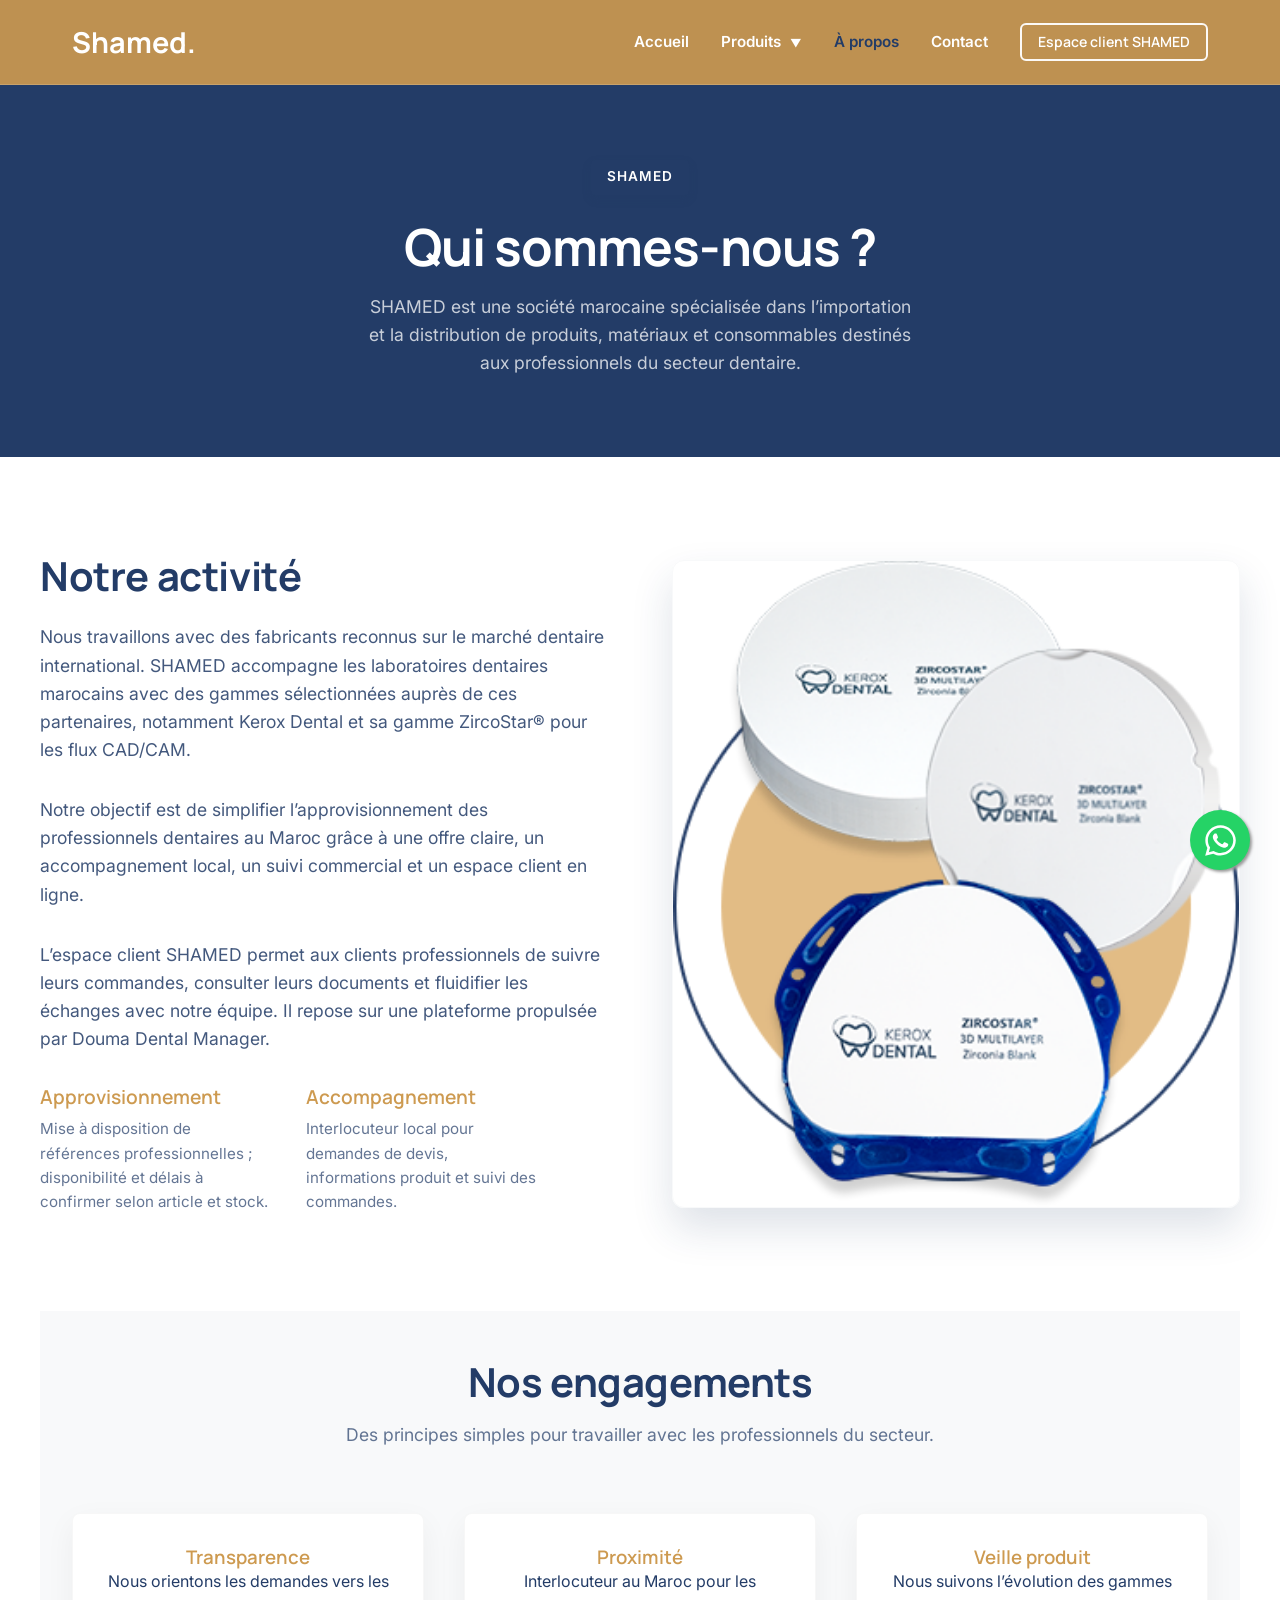
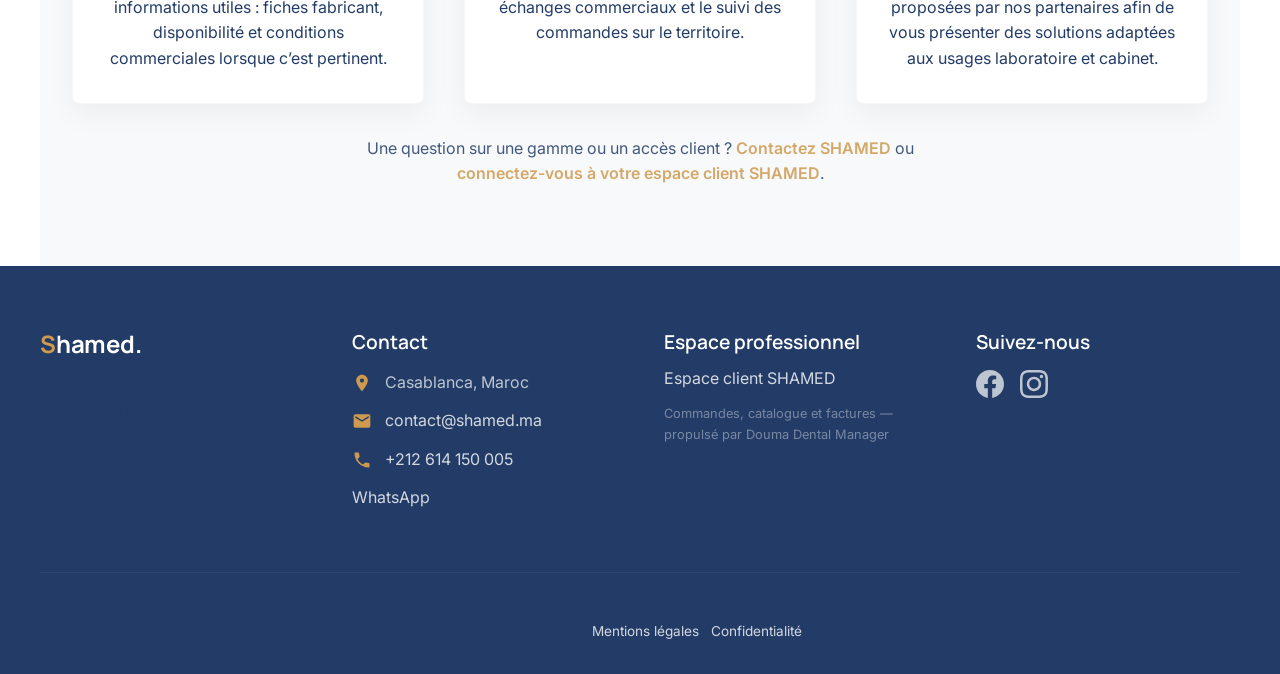
==== commit 2e0fd241: "style: improve SHAMED typography with Manrope headings" ====
--- a/a-propos.html
+++ b/a-propos.html
@@ -13,7 +13,7 @@
     <link rel="preconnect" href="https://fonts.googleapis.com">
     <link rel="preconnect" href="https://fonts.gstatic.com" crossorigin>
     <link rel="stylesheet" href="styles.css">
-    <link href="https://fonts.googleapis.com/css2?family=Inter:wght@300;400;500;600;700&family=Playfair+Display:wght@500;600;700&display=swap" rel="stylesheet">
+    <link href="https://fonts.googleapis.com/css2?family=Inter:wght@300;400;500;600&family=Manrope:wght@500;600;700&display=swap" rel="stylesheet">
 </head>
 <body>
     <a href="#main" class="skip-link">Aller au contenu</a>
--- a/styles.css
+++ b/styles.css
@@ -11,9 +11,9 @@
     --clr-copper: #CD9A50;
     --clr-copper-hover: #B58444;
 
-    /* Typography */
-    --font-heading: 'Playfair Display', serif;
-    --font-body: 'Inter', sans-serif;
+    /* Typography — Manrope titres / CTA, Inter corps */
+    --font-heading: "Manrope", "Inter", system-ui, -apple-system, BlinkMacSystemFont, "Segoe UI", sans-serif;
+    --font-body: "Inter", system-ui, -apple-system, BlinkMacSystemFont, "Segoe UI", sans-serif;
 
     /* Transitions */
     --transition-smooth: all 0.3s cubic-bezier(0.25, 0.46, 0.45, 0.94);
@@ -40,8 +40,28 @@
     overflow-x: hidden;
 }
 
-h1, h2, h3, h4 {
+h1 {
     font-family: var(--font-heading);
+    font-weight: 700;
+    line-height: 1.08;
+    letter-spacing: -0.02em;
+    color: var(--clr-navy);
+}
+
+h2 {
+    font-family: var(--font-heading);
+    font-weight: 700;
+    line-height: 1.15;
+    letter-spacing: -0.01em;
+    color: var(--clr-navy);
+}
+
+h3,
+h4 {
+    font-family: var(--font-heading);
+    font-weight: 600;
+    line-height: 1.25;
+    letter-spacing: normal;
     color: var(--clr-navy);
 }
 
@@ -67,6 +87,7 @@
     padding: 0.5rem 1rem;
     background: var(--clr-navy);
     color: var(--clr-white);
+    font-family: var(--font-heading);
     font-weight: 600;
     z-index: 10000;
     transition: top 0.2s;
@@ -99,7 +120,8 @@
     display: inline-block;
     padding: 0.8rem 1.8rem;
     border-radius: 4px;
-    font-weight: 500;
+    font-family: var(--font-heading);
+    font-weight: 600;
     font-size: 0.95rem;
     transition: var(--transition-smooth);
     cursor: pointer;
@@ -298,7 +320,8 @@
 .hero-content h1 {
     font-size: clamp(3rem, 5vw, 4.5rem);
     color: var(--clr-navy);
-    line-height: 1.1;
+    line-height: 1.08;
+    letter-spacing: -0.02em;
     margin-bottom: 1.5rem;
 }
 
@@ -345,6 +368,8 @@
 .section-header h2 {
     font-size: 2.5rem;
     margin-bottom: 1rem;
+    line-height: 1.15;
+    letter-spacing: -0.01em;
 }
 
 .section-header p {
@@ -406,6 +431,7 @@
 }
 
 .link-btn {
+    font-family: var(--font-heading);
     color: var(--clr-navy);
     font-weight: 600;
     font-size: 0.9rem;
@@ -789,7 +815,8 @@
 .page-hero h1 {
     font-size: clamp(2.2rem, 4vw, 3.5rem);
     color: var(--clr-white);
-    line-height: 1.15;
+    line-height: 1.08;
+    letter-spacing: -0.02em;
     margin-bottom: 1.2rem;
 }
 
@@ -1015,7 +1042,8 @@
     color: white !important; 
     padding: 1rem; 
     border-radius: 8px; 
-    font-weight: 700; 
+    font-family: var(--font-heading);
+    font-weight: 600; 
     text-transform: uppercase;
     font-size: 0.8rem;
     letter-spacing: 1px;
@@ -1042,7 +1070,8 @@
     padding: 0.45rem 1rem !important;
     border: 2px solid rgba(255, 255, 255, 0.95);
     border-radius: 6px;
-    font-weight: 700 !important;
+    font-family: var(--font-heading) !important;
+    font-weight: 600 !important;
     font-size: 0.88rem !important;
 }
 .nav-erp-link:hover {
@@ -1089,7 +1118,8 @@
 
 .hero-b2b-text h1 {
     font-size: clamp(2rem, 4.2vw, 2.85rem);
-    line-height: 1.12;
+    line-height: 1.08;
+    letter-spacing: -0.02em;
     color: var(--clr-navy);
     margin-bottom: 1.1rem;
     max-width: 18ch;
@@ -1189,7 +1219,8 @@
 
 .hero-visual-fallback-kicker {
     font-size: 0.75rem;
-    font-weight: 700;
+    font-family: var(--font-heading);
+    font-weight: 600;
     text-transform: uppercase;
     letter-spacing: 0.08em;
     color: var(--clr-copper);
@@ -1238,6 +1269,7 @@
     display: inline-block;
     padding: 0.8rem 1.8rem;
     border-radius: 4px;
+    font-family: var(--font-heading);
     font-weight: 600;
     font-size: 0.95rem;
     background: transparent;
@@ -1257,6 +1289,7 @@
     display: inline-block;
     padding: 0.8rem 1.8rem;
     border-radius: 4px;
+    font-family: var(--font-heading);
     font-weight: 600;
     font-size: 0.95rem;
     background: transparent;
@@ -1340,7 +1373,6 @@
 .why-item h3 {
     font-size: 1.1rem;
     margin-bottom: 0.5rem;
-    font-family: var(--font-body);
     font-weight: 600;
 }
 .why-item p {
@@ -1484,16 +1516,15 @@
     border-radius: 50%;
     background: var(--clr-navy);
     color: var(--clr-white);
-    font-weight: 700;
+    font-weight: 600;
     font-size: 1rem;
     margin-bottom: 1rem;
-    font-family: var(--font-body);
+    font-family: var(--font-heading);
 }
 
 .steps-3-item h3 {
     font-size: 1.15rem;
     margin-bottom: 0.5rem;
-    font-family: var(--font-body);
     font-weight: 600;
 }
 .steps-3-item p {
@@ -1569,7 +1600,8 @@
     border: 1px solid rgba(35, 60, 103, 0.08);
 }
 .home-contact-aside-title {
-    font-weight: 700;
+    font-family: var(--font-heading);
+    font-weight: 600;
     font-size: 0.85rem;
     text-transform: uppercase;
     letter-spacing: 0.06em;
@@ -1597,6 +1629,8 @@
     margin: 0 auto;
 }
 .home-final-cta-title {
+    font-family: var(--font-heading);
+    font-weight: 700;
     color: var(--clr-white);
     font-size: clamp(1.5rem, 2.5vw, 2rem);
     margin-bottom: 0.5rem;
@@ -1693,7 +1727,6 @@
 }
 
 .zircostar-audience-item h3 {
-    font-family: var(--font-body);
     font-size: 1.15rem;
     font-weight: 600;
     margin-bottom: 0.6rem;
@@ -1772,7 +1805,8 @@
     background: var(--clr-navy);
     color: var(--clr-white);
     font-size: 0.72rem;
-    font-weight: 700;
+    font-family: var(--font-heading);
+    font-weight: 600;
     text-transform: uppercase;
     letter-spacing: 0.06em;
     padding: 0.35rem 0.75rem;
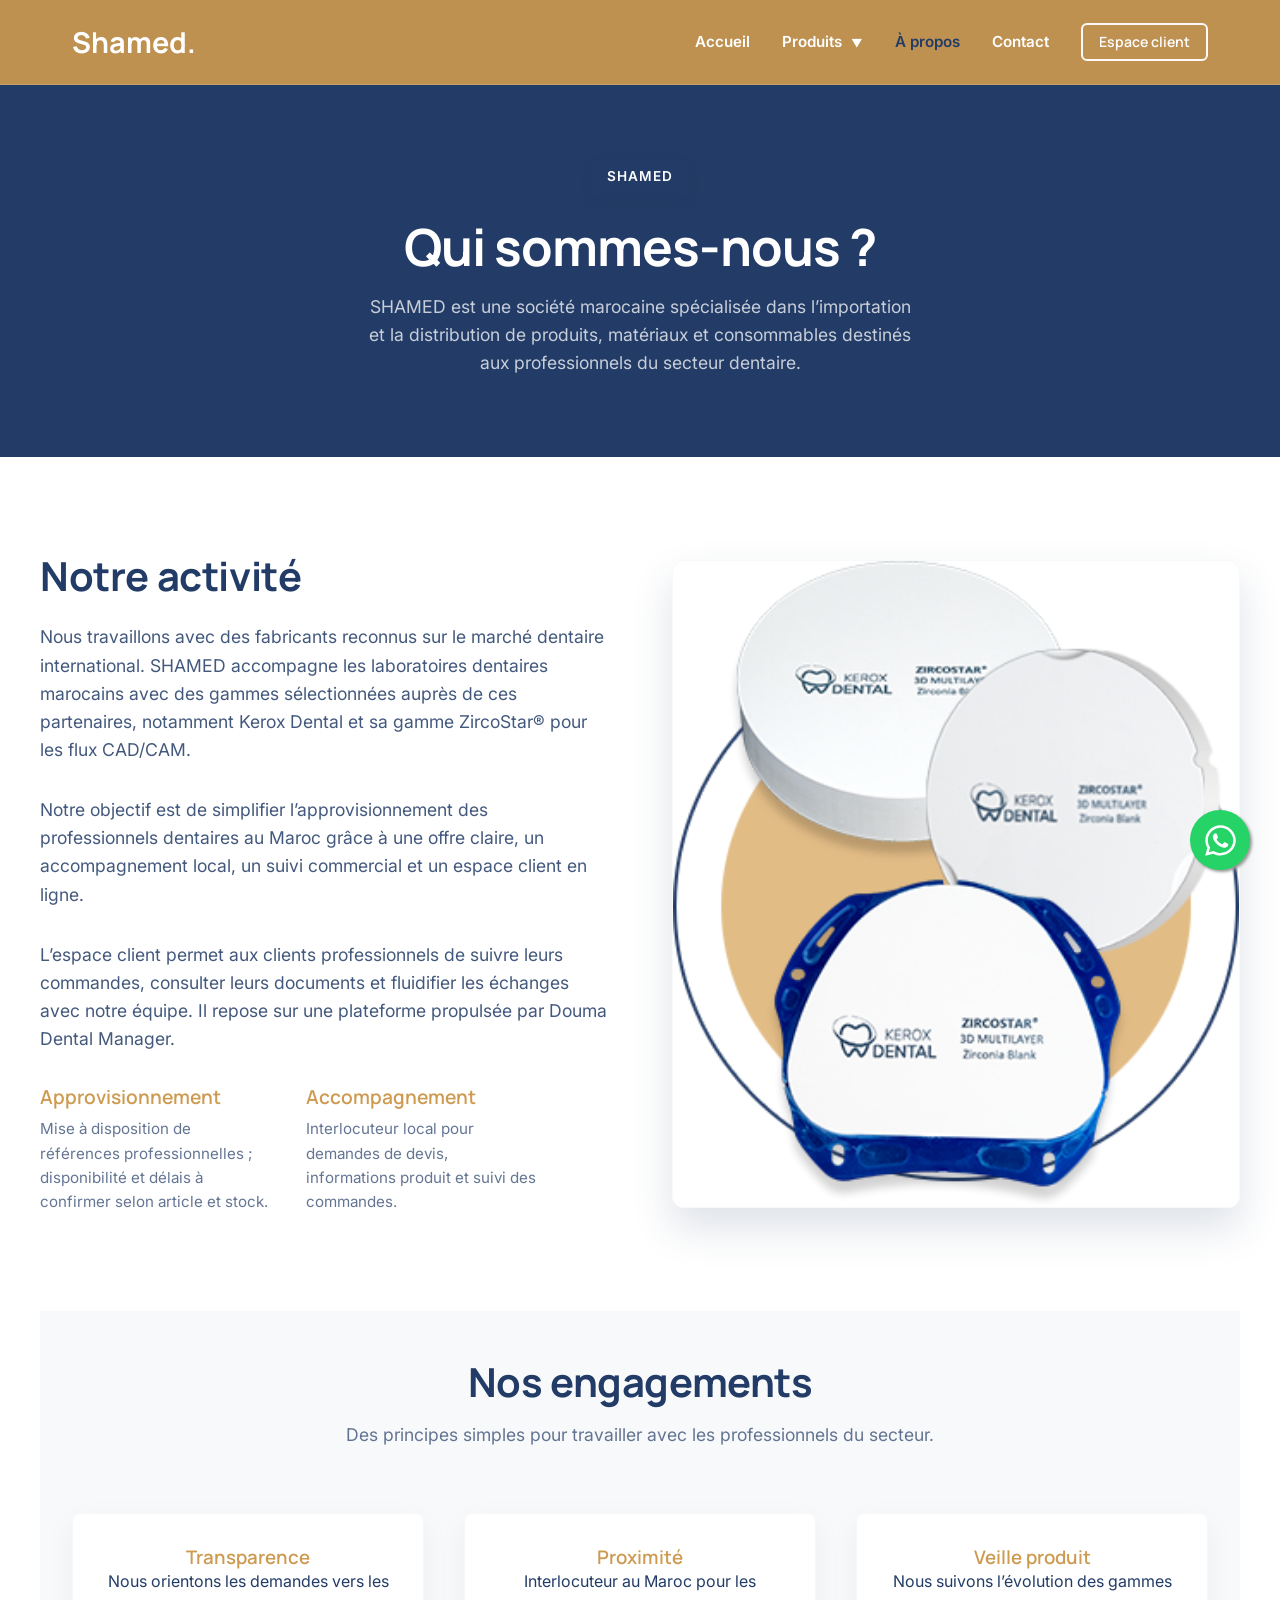
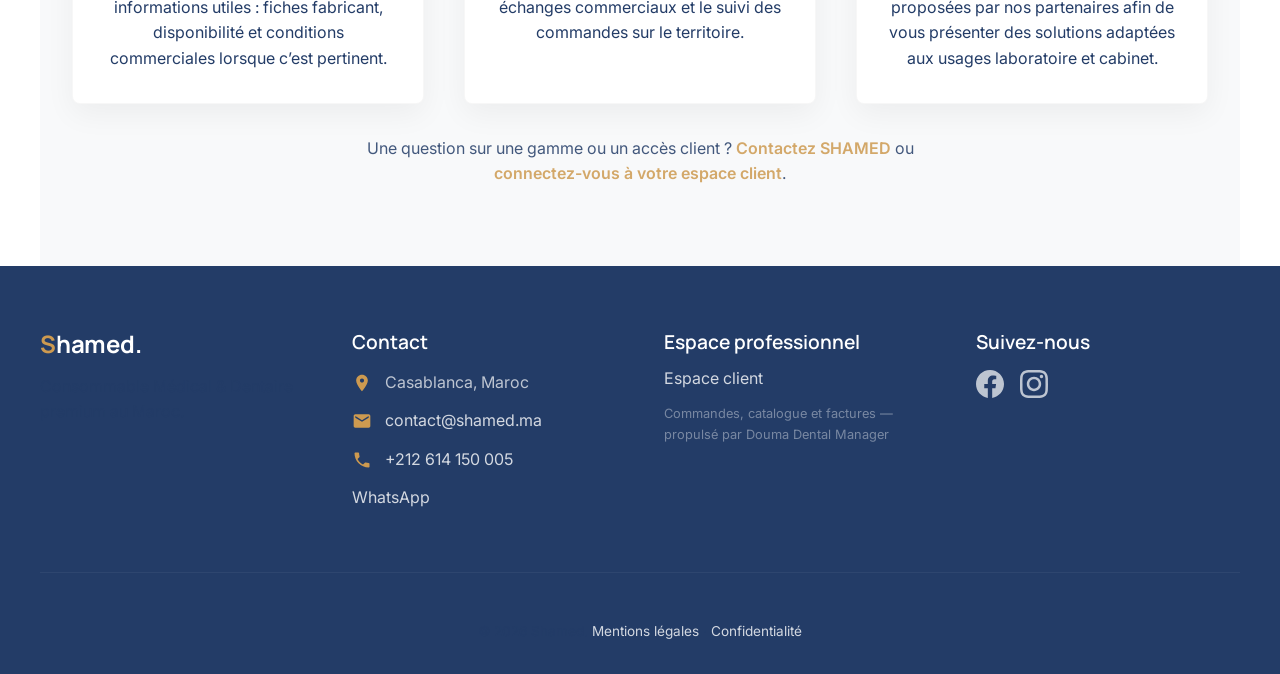
==== commit c48d320e: "content: soften SHAMED homepage copy and harmonise ERP labels; hero CTA Demander un devis Co-authore" ====
--- a/a-propos.html
+++ b/a-propos.html
@@ -37,7 +37,7 @@
                 </li>
                 <li><a href="a-propos.html" class="active">À propos</a></li>
                 <li><a href="contact.html">Contact</a></li>
-                <li><a href="https://erp.shamed.ma/login?utm_source=shamed.ma&utm_medium=cta" class="nav-erp-link" target="_blank" rel="noopener noreferrer">Espace client SHAMED</a></li>
+                <li><a href="https://erp.shamed.ma/login?utm_source=shamed.ma&utm_medium=cta" class="nav-erp-link" target="_blank" rel="noopener noreferrer">Espace client</a></li>
             </ul>
             <button class="nav-toggle" type="button" aria-label="Ouvrir le menu" aria-expanded="false">
                 <span></span><span></span><span></span>
@@ -54,7 +54,7 @@
             <li><a href="consommables.html">Consommables Divers</a></li>
             <li><a href="a-propos.html">À propos</a></li>
             <li><a href="contact.html">Contact</a></li>
-            <li><a href="https://erp.shamed.ma/login?utm_source=shamed.ma&utm_medium=cta" target="_blank" rel="noopener noreferrer">Espace client SHAMED</a></li>
+            <li><a href="https://erp.shamed.ma/login?utm_source=shamed.ma&utm_medium=cta" target="_blank" rel="noopener noreferrer">Espace client</a></li>
         </ul>
     </div>
 
@@ -74,7 +74,7 @@
                 <h2 style="color: var(--clr-navy);">Notre activité</h2>
                 <p style="color: var(--clr-navy); opacity: 0.85;">Nous travaillons avec des fabricants reconnus sur le marché dentaire international. SHAMED accompagne les laboratoires dentaires marocains avec des gammes sélectionnées auprès de ces partenaires, notamment Kerox Dental et sa gamme ZircoStar® pour les flux CAD/CAM.</p>
                 <p style="color: var(--clr-navy); opacity: 0.85; margin-top: 1rem;">Notre objectif est de simplifier l’approvisionnement des professionnels dentaires au Maroc grâce à une offre claire, un accompagnement local, un suivi commercial et un espace client en ligne.</p>
-                <p style="color: var(--clr-navy); opacity: 0.85; margin-top: 1rem;">L’espace client SHAMED permet aux clients professionnels de suivre leurs commandes, consulter leurs documents et fluidifier les échanges avec notre équipe. Il repose sur une plateforme propulsée par Douma Dental Manager.</p>
+                <p style="color: var(--clr-navy); opacity: 0.85; margin-top: 1rem;">L’espace client permet aux clients professionnels de suivre leurs commandes, consulter leurs documents et fluidifier les échanges avec notre équipe. Il repose sur une plateforme propulsée par Douma Dental Manager.</p>
                 <div class="stats-grid">
                     <div class="stat-item">
                         <h4 style="color: var(--clr-copper);">Approvisionnement</h4>
@@ -111,7 +111,7 @@
                 <p>Nous suivons l’évolution des gammes proposées par nos partenaires afin de vous présenter des solutions adaptées aux usages laboratoire et cabinet.</p>
             </div>
         </div>
-        <p style="text-align: center; max-width: 640px; margin: 2rem auto 0; padding: 0 1.5rem; color: var(--clr-navy); opacity: 0.85; line-height: 1.55;">Une question sur une gamme ou un accès client ? <a href="contact.html" style="color: var(--clr-copper); font-weight: 600;">Contactez SHAMED</a> ou <a href="https://erp.shamed.ma/login?utm_source=shamed.ma&utm_medium=cta" target="_blank" rel="noopener noreferrer" style="color: var(--clr-copper); font-weight: 600;">connectez-vous à votre espace client SHAMED</a>.</p>
+        <p style="text-align: center; max-width: 640px; margin: 2rem auto 0; padding: 0 1.5rem; color: var(--clr-navy); opacity: 0.85; line-height: 1.55;">Une question sur une gamme ou un accès client ? <a href="contact.html" style="color: var(--clr-copper); font-weight: 600;">Contactez SHAMED</a> ou <a href="https://erp.shamed.ma/login?utm_source=shamed.ma&utm_medium=cta" target="_blank" rel="noopener noreferrer" style="color: var(--clr-copper); font-weight: 600;">connectez-vous à votre espace client</a>.</p>
     </section>
 
     <!-- Floating WhatsApp -->
@@ -135,7 +135,7 @@
             </div>
             <div class="footer-links footer-erp">
                 <h3>Espace professionnel</h3>
-                <p><a href="https://erp.shamed.ma/login?utm_source=shamed.ma&utm_medium=cta" target="_blank" rel="noopener noreferrer">Espace client SHAMED</a></p>
+                <p><a href="https://erp.shamed.ma/login?utm_source=shamed.ma&utm_medium=cta" target="_blank" rel="noopener noreferrer">Espace client</a></p>
                 <p class="footer-erp-hint">Commandes, catalogue et factures — propulsé par Douma Dental Manager</p>
             </div>
             <div class="footer-social">
--- a/styles.css
+++ b/styles.css
@@ -1122,7 +1122,8 @@
     letter-spacing: -0.02em;
     color: var(--clr-navy);
     margin-bottom: 1.1rem;
-    max-width: 18ch;
+    max-width: min(100%, 42ch);
+    text-wrap: balance;
 }
 
 .hero-subtitle {
@@ -1315,6 +1316,24 @@
     flex-wrap: wrap;
     gap: 1rem;
     align-items: center;
+}
+
+.hero-secondary-cta {
+    margin-top: 1rem;
+    font-size: 0.92rem;
+    line-height: 1.45;
+}
+.hero-secondary-cta a {
+    color: var(--clr-navy);
+    opacity: 0.82;
+    font-weight: 500;
+    text-decoration: underline;
+    text-underline-offset: 3px;
+    transition: color 0.2s, opacity 0.2s;
+}
+.hero-secondary-cta a:hover {
+    color: var(--clr-copper);
+    opacity: 1;
 }
 
 .home-section {
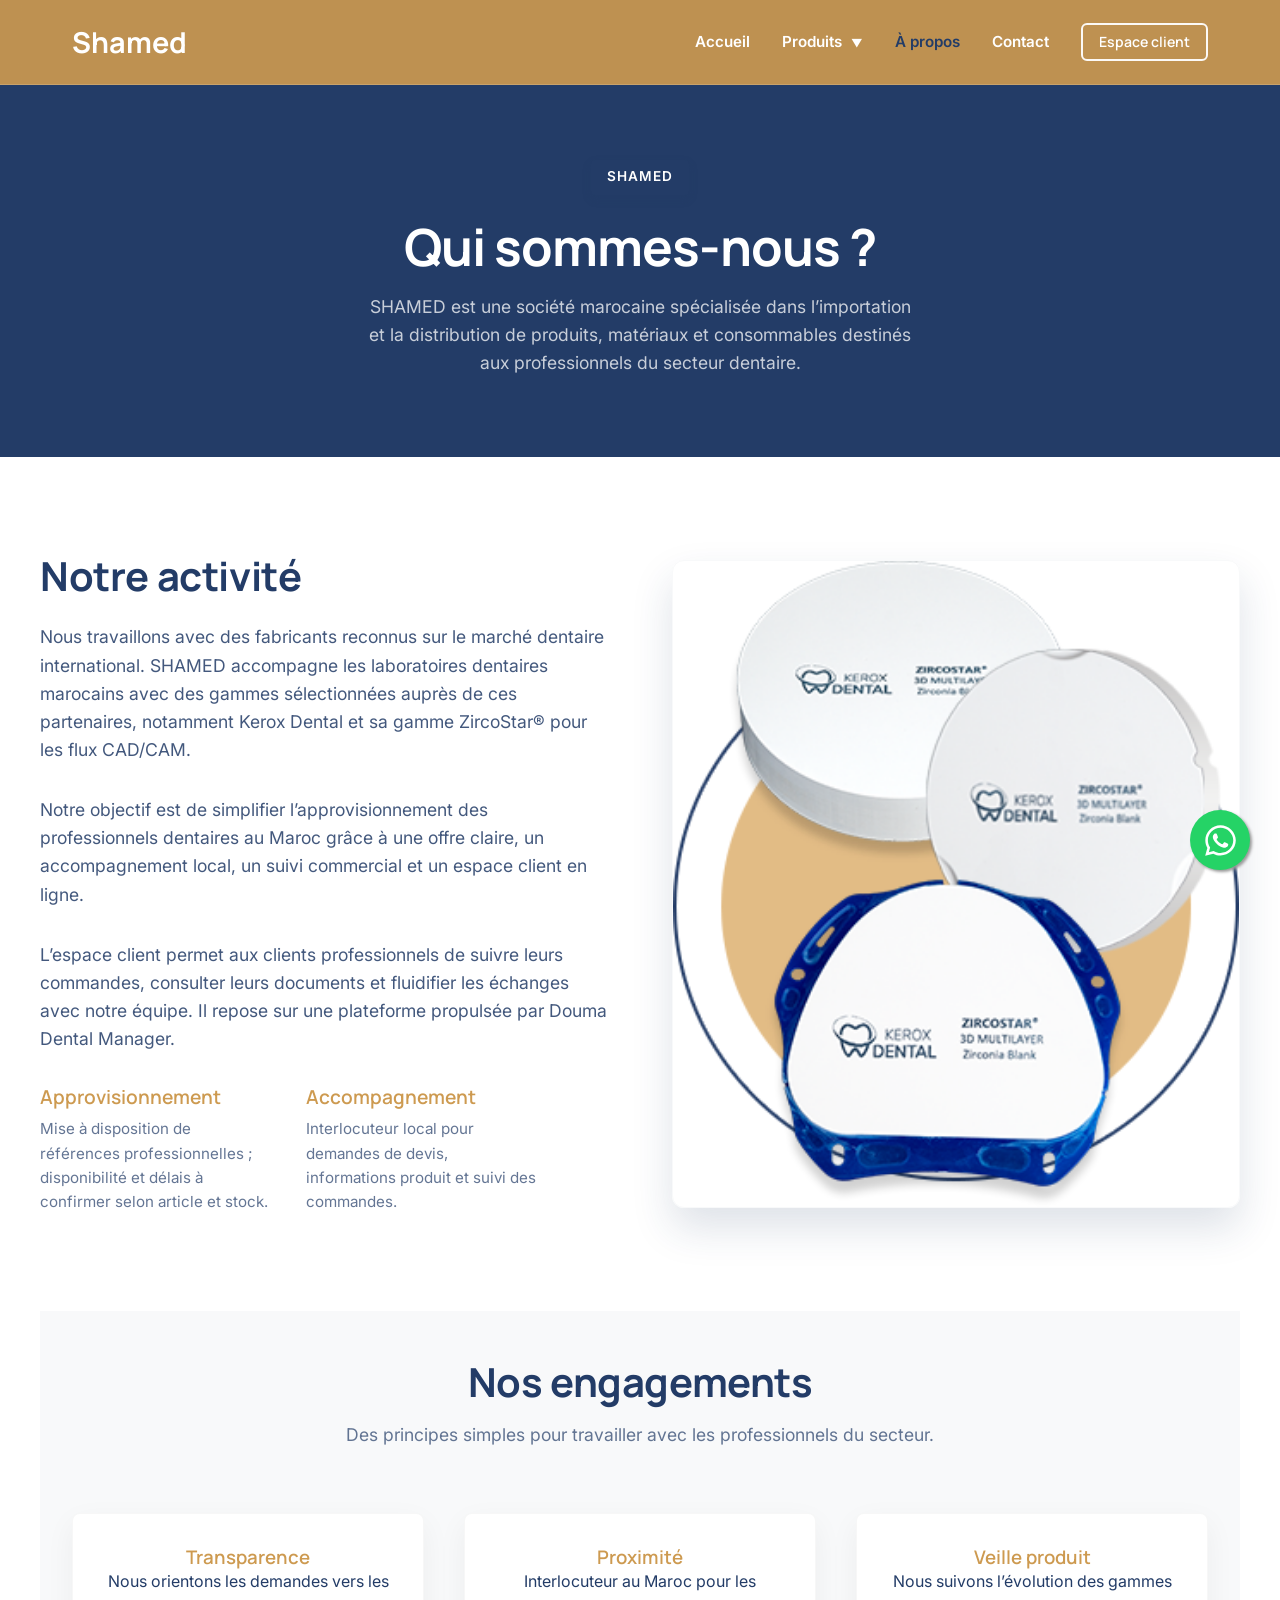
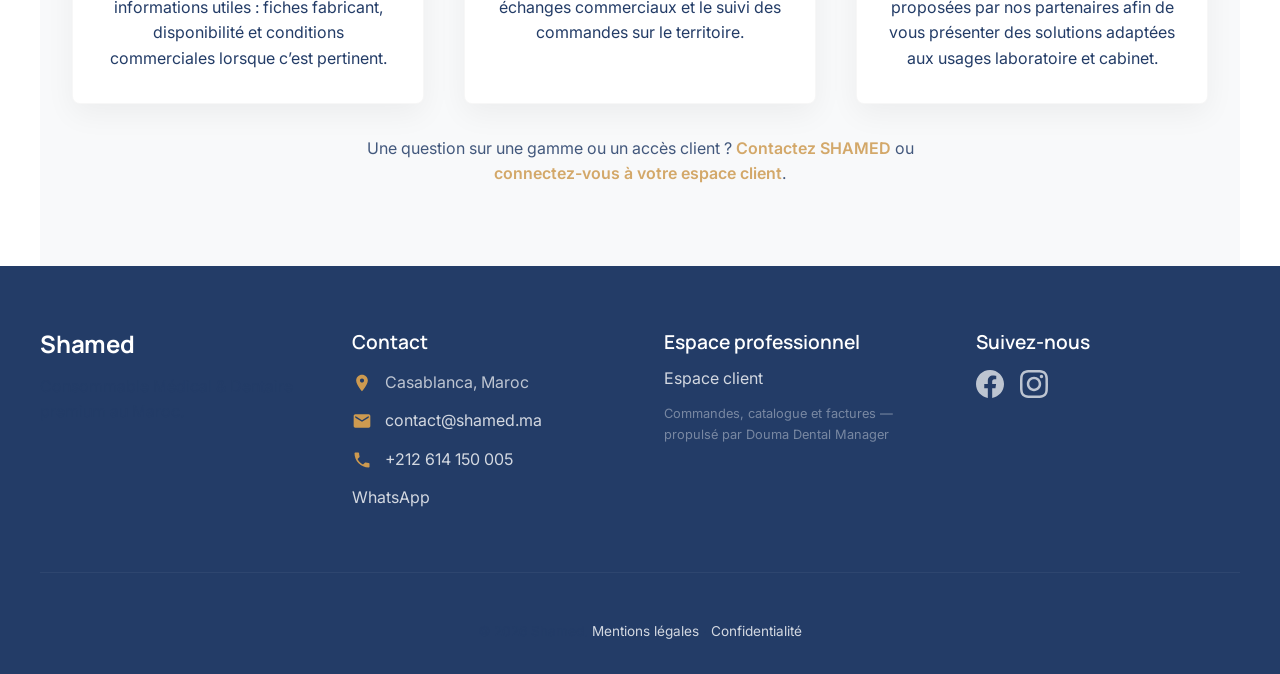
==== commit 786bb178: "content: simplify contact page; unify Shamed text in nav and footer (no trailing dot) Co-authored-by" ====
--- a/a-propos.html
+++ b/a-propos.html
@@ -21,7 +21,7 @@
     <nav id="navbar" class="glass-nav">
         <div class="nav-container">
             <div class="logo">
-                <a href="index.html"><span class="logo-accent">S</span>hamed.</a>
+                <a href="index.html"><span class="logo-accent">S</span>hamed</a>
             </div>
             <ul class="nav-links">
                 <li><a href="index.html">Accueil</a></li>
@@ -123,7 +123,7 @@
     <footer id="contact" class="footer">
         <div class="footer-container">
             <div class="footer-brand">
-                <h2><span style="color:var(--clr-copper)">S</span>hamed.</h2>
+                <h2>Shamed</h2>
                 <p>Consommable Médical &amp; Dentaire premium au Maroc.</p>
             </div>
             <div class="footer-links">
